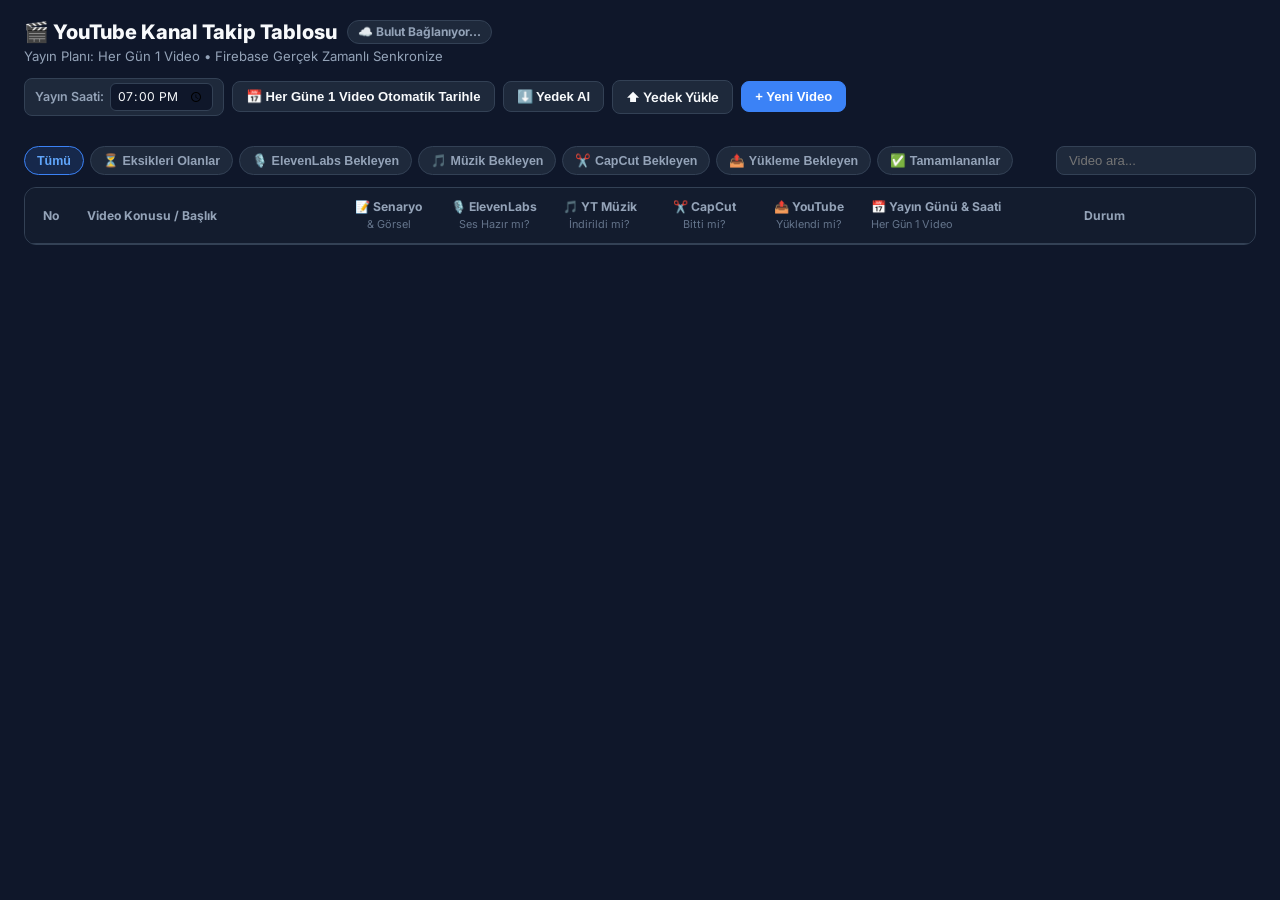
==== youtube-video-takip-tek-dosya.html @ 171ae7cc "Update youtube-video-takip-tek-dosya.html" ====
<!DOCTYPE html>
<html lang="tr">
<head>
  <meta charset="UTF-8" />
  <meta name="viewport" content="width=device-width, initial-scale=1.0" />
  <title>YouTube Video Takip — Her Gün 1 Video</title>
  <link rel="preconnect" href="https://fonts.googleapis.com">
  <link rel="preconnect" href="https://fonts.gstatic.com" crossorigin>
  <link href="https://fonts.googleapis.com/css2?family=Inter:wght@400;500;600;700;800&display=swap" rel="stylesheet">
  <style>
:root {
  --bg: #0f172a;
  --surface: #1e293b;
  --surface-hover: #263449;
  --border: #334155;
  --text: #f8fafc;
  --muted: #94a3b8;
  --green: #10b981;
  --green-bg: rgba(16, 185, 129, 0.16);
  --amber: #f59e0b;
  --amber-bg: rgba(245, 158, 11, 0.15);
  --blue: #3b82f6;
  --blue-bg: rgba(59, 130, 246, 0.16);
  --red: #ef4444;
}

* {
  box-sizing: border-box;
  margin: 0;
  padding: 0;
}

body {
  font-family: 'Inter', -apple-system, BlinkMacSystemFont, sans-serif;
  background: var(--bg);
  color: var(--text);
  font-size: 14px;
  line-height: 1.4;
}

.container {
  max-width: 1440px;
  margin: 0 auto;
  padding: 18px 24px 50px;
}

/* HEADER */
.header {
  display: flex;
  justify-content: space-between;
  align-items: center;
  flex-wrap: wrap;
  gap: 12px;
  margin-bottom: 16px;
}

.header h1 {
  font-size: 1.25rem;
  font-weight: 800;
}

.cloud-badge {
  font-size: 0.75rem;
  font-weight: 700;
  padding: 3px 10px;
  border-radius: 999px;
  background: var(--surface);
  border: 1px solid var(--border);
  color: var(--muted);
}

.cloud-badge.online {
  background: var(--green-bg);
  border-color: rgba(16, 185, 129, 0.45);
  color: #34d399;
}

.cloud-badge.saving {
  background: var(--blue-bg);
  border-color: rgba(59, 130, 246, 0.45);
  color: #60a5fa;
}

.subtitle {
  color: var(--muted);
  font-size: 0.82rem;
}

.header-right {
  display: flex;
  align-items: center;
  gap: 8px;
  flex-wrap: wrap;
}

.default-time-box {
  display: inline-flex;
  align-items: center;
  gap: 6px;
  background: var(--surface);
  border: 1px solid var(--border);
  padding: 4px 10px;
  border-radius: 8px;
  font-size: 0.78rem;
  color: var(--muted);
  font-weight: 600;
}

.btn {
  background: var(--surface);
  color: var(--text);
  border: 1px solid var(--border);
  padding: 7px 13px;
  border-radius: 8px;
  font-size: 0.82rem;
  font-weight: 600;
  cursor: pointer;
  display: inline-flex;
  align-items: center;
  gap: 5px;
}

.btn:hover {
  background: var(--surface-hover);
}

.btn-primary {
  background: var(--blue);
  border-color: var(--blue);
  color: #fff;
}

.btn-primary:hover {
  background: #2563eb;
}

.btn-danger {
  background: rgba(239, 68, 68, 0.18);
  border-color: var(--red);
  color: #fca5a5;
}

/* SUMMARY BAR (BÜYÜK RESİM) */
.summary-bar {
  display: grid;
  grid-template-columns: repeat(auto-fit, minmax(180px, 1fr));
  gap: 10px;
  margin-bottom: 14px;
}

.sum-box {
  background: var(--surface);
  border: 1px solid var(--border);
  border-radius: 10px;
  padding: 12px 15px;
  display: flex;
  justify-content: space-between;
  align-items: center;
}

.sum-label {
  font-size: 0.8rem;
  color: var(--muted);
  font-weight: 600;
}

.sum-val {
  font-size: 1.35rem;
  font-weight: 800;
}

/* TOOLBAR */
.toolbar {
  display: flex;
  justify-content: space-between;
  align-items: center;
  flex-wrap: wrap;
  gap: 10px;
  margin-bottom: 12px;
}

.filter-pills {
  display: flex;
  gap: 6px;
  flex-wrap: wrap;
}

.pill {
  background: var(--surface);
  color: var(--muted);
  border: 1px solid var(--border);
  padding: 6px 12px;
  border-radius: 999px;
  font-size: 0.78rem;
  font-weight: 600;
  cursor: pointer;
}

.pill.active {
  background: var(--blue-bg);
  color: #60a5fa;
  border-color: #3b82f6;
}

.toolbar-right {
  display: flex;
  align-items: center;
  gap: 14px;
}

.group-toggle {
  display: flex;
  align-items: center;
  gap: 6px;
  font-size: 0.82rem;
  color: var(--muted);
  cursor: pointer;
  user-select: none;
}

.search-input {
  background: var(--surface);
  border: 1px solid var(--border);
  color: var(--text);
  padding: 6px 12px;
  border-radius: 8px;
  font-size: 0.82rem;
  width: 200px;
}

/* BIG PICTURE TABLE */
.table-wrapper {
  background: var(--surface);
  border: 1px solid var(--border);
  border-radius: 12px;
  overflow-x: auto;
}

.tracker-table {
  width: 100%;
  border-collapse: collapse;
  text-align: left;
}

.tracker-table thead th {
  background: #131c2e;
  color: var(--muted);
  font-size: 0.76rem;
  font-weight: 700;
  padding: 10px 10px;
  border-bottom: 1px solid var(--border);
  white-space: nowrap;
}

.tracker-table thead th small {
  font-weight: 400;
  color: #64748b;
  font-size: 0.68rem;
}

.tracker-table tbody tr {
  border-bottom: 1px solid rgba(51, 65, 85, 0.6);
  transition: background 0.1s;
}

.tracker-table tbody tr:hover {
  background: var(--surface-hover);
}

.tracker-table tbody tr.row-done {
  background: rgba(16, 185, 129, 0.06);
}

.tracker-table td {
  padding: 8px 10px;
  vertical-align: middle;
}

/* DAY GROUP SEPARATOR ROW */
.day-group-row td {
  background: #141e33;
  color: #93c5fd;
  font-weight: 700;
  font-size: 0.78rem;
  padding: 6px 12px;
  border-top: 1px solid var(--border);
  border-bottom: 1px solid var(--border);
}

.day-group-badge {
  float: right;
  font-size: 0.73rem;
  padding: 1px 8px;
  border-radius: 99px;
}

.col-no {
  width: 52px;
  font-weight: 800;
  color: #cbd5e1;
  text-align: center;
}

.col-title {
  min-width: 260px;
}

.video-main-title {
  font-weight: 600;
  color: var(--text);
  font-size: 0.86rem;
}

.video-sub-info {
  font-size: 0.73rem;
  color: var(--muted);
  display: flex;
  gap: 8px;
  margin-top: 1px;
}

.note-inline {
  color: #fcd34d;
}

.col-check {
  width: 105px;
  text-align: center;
}

/* BIG EASY CLICKABLE CHECK BUTTONS */
.check-btn {
  width: 100%;
  max-width: 92px;
  height: 32px;
  border-radius: 7px;
  border: 1px solid var(--border);
  background: rgba(15, 23, 42, 0.6);
  color: #64748b;
  font-size: 0.76rem;
  font-weight: 700;
  cursor: pointer;
  display: inline-flex;
  align-items: center;
  justify-content: center;
  gap: 4px;
  transition: all 0.12s ease;
}

.check-btn:hover {
  border-color: #64748b;
  color: var(--text);
}

.check-btn.done {
  background: var(--green-bg);
  border-color: rgba(16, 185, 129, 0.5);
  color: #34d399;
}

/* DATE & TIME INLINE INPUTS */
.col-date {
  width: 215px;
  white-space: nowrap;
}

.date-inline-wrap {
  display: inline-flex;
  align-items: center;
  gap: 4px;
}

.inline-input {
  background: #0f172a;
  border: 1px solid var(--border);
  color: var(--text);
  border-radius: 6px;
  padding: 4px 6px;
  font-size: 0.76rem;
  font-family: inherit;
}

.col-status {
  width: 135px;
}

.status-select {
  width: 100%;
  background: #0f172a;
  border: 1px solid var(--border);
  color: var(--text);
  border-radius: 6px;
  padding: 5px 6px;
  font-size: 0.76rem;
  font-weight: 600;
  cursor: pointer;
}

.status-select.st-published {
  background: var(--green-bg);
  border-color: rgba(16, 185, 129, 0.45);
  color: #34d399;
}

.status-select.st-scheduled {
  background: var(--blue-bg);
  border-color: rgba(59, 130, 246, 0.45);
  color: #60a5fa;
}

.status-select.st-draft {
  background: var(--amber-bg);
  border-color: rgba(245, 158, 11, 0.4);
  color: #fbbf24;
}

.col-action {
  width: 48px;
  text-align: center;
}

.edit-icon-btn {
  background: transparent;
  border: 1px solid transparent;
  color: var(--muted);
  padding: 4px 7px;
  border-radius: 6px;
  cursor: pointer;
}

.edit-icon-btn:hover {
  background: #0f172a;
  border-color: var(--border);
  color: var(--text);
}

/* MODAL */
.modal-backdrop {
  position: fixed;
  inset: 0;
  background: rgba(0, 0, 0, 0.7);
  display: flex;
  align-items: center;
  justify-content: center;
  z-index: 100;
}

.modal-backdrop.hidden {
  display: none;
}

.modal {
  background: var(--surface);
  border: 1px solid var(--border);
  border-radius: 12px;
  width: 100%;
  max-width: 480px;
  padding: 18px 20px;
}

.modal-header {
  display: flex;
  justify-content: space-between;
  align-items: center;
  margin-bottom: 14px;
}

.close-btn {
  background: none;
  border: none;
  color: var(--muted);
  font-size: 1.1rem;
  cursor: pointer;
}

.field {
  display: flex;
  flex-direction: column;
  gap: 4px;
  margin-bottom: 12px;
}

.field label {
  font-size: 0.76rem;
  color: var(--muted);
  font-weight: 600;
}

.field input {
  background: var(--bg);
  border: 1px solid var(--border);
  color: var(--text);
  padding: 8px 10px;
  border-radius: 7px;
  font-size: 0.84rem;
}

.form-grid {
  display: grid;
  grid-template-columns: 1fr 1fr;
  gap: 10px;
}

.modal-actions {
  display: flex;
  justify-content: space-between;
  margin-top: 14px;
  padding-top: 12px;
  border-top: 1px solid var(--border);
}

</style>
</head>
<body>
  <div class="container">
    <!-- SADE ÜST BAR -->
    <header class="header">
      <div class="header-left">
        <div style="display:flex; align-items:center; gap:10px; flex-wrap:wrap;">
          <h1>🎬 YouTube Kanal Takip Tablosu</h1>
          <span id="cloudStatusBadge" class="cloud-badge">☁️ Bulut Bağlanıyor...</span>
        </div>
        <span class="subtitle">Yayın Planı: Her Gün 1 Video • Firebase Gerçek Zamanlı Senkronize</span>
      </div>
      <div class="header-right">
        <div class="default-time-box" title="Günlük varsayılan yayın saati">
          <span>Yayın Saati:</span>
          <input type="time" id="defaultTimeInput" value="19:00" class="inline-input" />
        </div>
        <button class="btn" id="autoScheduleBtn" title="Videoları bugünden başlayarak her güne 1 video düşecek şekilde sırayla tarihlendirir">
          📅 Her Güne 1 Video Otomatik Tarihle
        </button>
        <button class="btn" id="exportBtn">⬇️ Yedek Al</button>
        <label class="btn">
          ⬆️ Yedek Yükle
          <input type="file" id="importInput" accept=".json" hidden />
        </label>
        <button class="btn btn-primary" id="addVideoBtn">+ Yeni Video</button>
      </div>
    </header>

    <!-- BÜYÜK RESİM ÖZET BAR -->
    <section class="summary-bar" id="summaryBar"></section>

    <!-- HIZLI FİLTRE SEKMELERİ -->
    <section class="toolbar">
      <div class="filter-pills" id="filterPills">
        <button class="pill active" data-filter="all">Tümü</button>
        <button class="pill" data-filter="incomplete">⏳ Eksikleri Olanlar</button>
        <button class="pill" data-filter="missing_elevenlabs">🎙️ ElevenLabs Bekleyen</button>
        <button class="pill" data-filter="missing_music">🎵 Müzik Bekleyen</button>
        <button class="pill" data-filter="missing_capcut">✂️ CapCut Bekleyen</button>
        <button class="pill" data-filter="missing_upload">📤 Yükleme Bekleyen</button>
        <button class="pill" data-filter="done">✅ Tamamlananlar</button>
      </div>
      <div class="toolbar-right">
        <input type="text" id="searchInput" class="search-input" placeholder="Video ara..." />
      </div>
    </section>

    <!-- ANA BÜYÜK RESİM TABLOSU -->
    <div class="table-wrapper">
      <table class="tracker-table">
        <thead>
          <tr>
            <th class="col-no">No</th>
            <th class="col-title">Video Konusu / Başlık</th>
            <th class="col-check">📝 Senaryo<br><small>& Görsel</small></th>
            <th class="col-check">🎙️ ElevenLabs<br><small>Ses Hazır mı?</small></th>
            <th class="col-check">🎵 YT Müzik<br><small>İndirildi mi?</small></th>
            <th class="col-check">✂️ CapCut<br><small>Bitti mi?</small></th>
            <th class="col-check">📤 YouTube<br><small>Yüklendi mi?</small></th>
            <th class="col-date">📅 Yayın Günü & Saati<br><small>Her Gün 1 Video</small></th>
            <th class="col-status">Durum</th>
            <th class="col-action"></th>
          </tr>
        </thead>
        <tbody id="tableBody"></tbody>
      </table>
    </div>
  </div>

  <!-- SADE DÜZENLEME / EKLEME MODALI -->
  <div class="modal-backdrop hidden" id="videoModal">
    <div class="modal">
      <div class="modal-header">
        <h3 id="modalTitle">Video Düzenle</h3>
        <button class="close-btn" id="closeModalBtn">✕</button>
      </div>
      <form id="videoForm">
        <input type="hidden" id="formVideoId" />
        <div class="form-grid">
          <div class="field">
            <label>Video No</label>
            <input type="number" id="formVideoNumber" required />
          </div>
          <div class="field">
            <label>Kısa Dönem / Klasör</label>
            <input type="text" id="formYearEra" placeholder="Örn: 1969 Apollo 11" />
          </div>
        </div>
        <div class="field">
          <label>Video Başlığı</label>
          <input type="text" id="formTitle" required />
        </div>
        <div class="form-grid">
          <div class="field">
            <label>Yayın Günü</label>
            <input type="date" id="formPublishDate" />
          </div>
          <div class="field">
            <label>Yayın Saati</label>
            <input type="time" id="formPublishTime" />
          </div>
        </div>
        <div class="field">
          <label>Kısa Not (Ses dosyası, müzik adı veya hatırlatma)</label>
          <input type="text" id="formNotes" placeholder="Örn: Müzik: Dark Drone, 4:15 reklam eklendi..." />
        </div>
        <div class="modal-actions">
          <button type="button" class="btn btn-danger" id="deleteVideoBtn">Sil</button>
          <div style="display:flex; gap:8px;">
            <button type="button" class="btn" id="cancelModalBtn">İptal</button>
            <button type="submit" class="btn btn-primary">Kaydet</button>
          </div>
        </div>
      </form>
    </div>
  </div>

  <script type="module">
import { initializeApp } from "https://www.gstatic.com/firebasejs/10.12.0/firebase-app.js";
import { getFirestore, doc, setDoc, onSnapshot } from "https://www.gstatic.com/firebasejs/10.12.0/firebase-firestore.js";

const firebaseConfig = {
  apiKey: "AIzaSyBE1mQfMolZtjz9AW_FbyZlhxD_7MmM3bk",
  authDomain: "borctakip-66e58.firebaseapp.com",
  projectId: "borctakip-66e58",
  storageBucket: "borctakip-66e58.firebasestorage.app",
  messagingSenderId: "179591837738",
  appId: "1:179591837738:web:cf7c971bad13f878d3eb53",
  measurementId: "G-M85LB2KTQD"
};

let app = null;
let db = null;
let isFirebaseInitialized = false;

try {
  app = initializeApp(firebaseConfig);
  db = getFirestore(app);
  isFirebaseInitialized = true;
} catch (error) {
  console.error("Firebase bağlantı hatası:", error);
}

{ app, db, isFirebaseInitialized, doc, setDoc, onSnapshot };

import { db, isFirebaseInitialized, doc, setDoc, onSnapshot } from './firebase-config.js';

const STORAGE_KEY = 'retroshift_youtube_tracker_1perday_v1';
const TIME_STORAGE_KEY = 'retroshift_youtube_default_time_v1';
const FIRESTORE_DOC_ID = 'youtube_video_takip';

const INITIAL_VIDEOS = [
  { number: 1, yearEra: '1975 NYC Cab Driver', title: 'What If You Were a 1970s NYC Cab Driver?', script: true, elevenlabs: true, music: true, capcut: true, youtubeUpload: true, publishStatus: 'published' },
  { number: 2, yearEra: '1968 Detroit Auto', title: 'What Was a 1968 Detroit Auto Shift Really Like?', script: true, elevenlabs: true, music: true, capcut: true, youtubeUpload: true, publishStatus: 'published' },
  { number: 3, yearEra: '1985 Wall Street', title: 'What If You Were a 1980s Wall Street Junior Broker?', script: true, elevenlabs: true, music: true, capcut: false, youtubeUpload: false, publishStatus: 'draft' },
  { number: 4, yearEra: '1718 Pirate Ship', title: 'What Was It ACTUALLY Like on an 18th-Century Pirate Ship?', script: true, elevenlabs: false, music: false, capcut: false, youtubeUpload: false, publishStatus: 'draft' },
  { number: 5, yearEra: '1665 Plague Doctor', title: 'What If You Were a 1665 London Plague Doctor?', script: true, elevenlabs: false, music: false, capcut: false, youtubeUpload: false, publishStatus: 'draft' },
  { number: 6, yearEra: '1912 Titanic Stoker', title: 'What If You Were a Titanic Boiler Room Stoker?', script: true, elevenlabs: false, music: false, capcut: false, youtubeUpload: false, publishStatus: 'draft' },
  { number: 7, yearEra: '1888 Jack the Ripper', title: 'What If You Were a Jack the Ripper Beat Cop in Whitechapel?', script: true, elevenlabs: false, music: false, capcut: false, youtubeUpload: false, publishStatus: 'draft' },
  { number: 8, yearEra: '1876 Deadwood Saloon', title: 'What If You Were a Saloon Bartender in Deadwood?', script: true, elevenlabs: false, music: false, capcut: false, youtubeUpload: false, publishStatus: 'draft' },
  { number: 9, yearEra: '80 AD Roman Gladiator', title: 'What If You Were a Roman Gladiator in the Colosseum?', script: true, elevenlabs: false, music: false, capcut: false, youtubeUpload: false, publishStatus: 'draft' },
  { number: 10, yearEra: '1605 Edo Samurai', title: 'What If You Were a Night Watchman in Samurai Edo?', script: true, elevenlabs: false, music: false, capcut: false, youtubeUpload: false, publishStatus: 'draft' },
  { number: 11, yearEra: '1849 California Gold Rush', title: 'What If You Were a Forty-Niner in the California Gold Rush?', script: true, elevenlabs: false, music: false, capcut: false, youtubeUpload: false, publishStatus: 'draft' },
  { number: 12, yearEra: '1845 Nantucket Whaleship', title: 'What Was It ACTUALLY Like on a 19th-Century Whaling Ship?', script: true, elevenlabs: false, music: false, capcut: false, youtubeUpload: false, publishStatus: 'draft' },
  { number: 13, yearEra: '1986 Chernobyl Control Room', title: 'What If You Were in the Chernobyl Control Room on April 26, 1986?', script: true, elevenlabs: false, music: false, capcut: false, youtubeUpload: false, publishStatus: 'draft' },
  { number: 14, yearEra: '1793 French Revolution', title: "What Was It Like as the Executioner's Assistant at the Guillotine?", script: true, elevenlabs: false, music: false, capcut: false, youtubeUpload: false, publishStatus: 'draft' },
  { number: 15, yearEra: '1916 Somme Trench Runner', title: 'What If You Were a Trench Runner in World War I?', script: true, elevenlabs: false, music: false, capcut: false, youtubeUpload: false, publishStatus: 'draft' },
  { number: 16, yearEra: '1931 Empire State Riveter', title: 'What Was a Day as an Empire State Building "Sky Boy" Riveter?', script: true, elevenlabs: false, music: false, capcut: false, youtubeUpload: false, publishStatus: 'draft' },
  { number: 17, yearEra: '1928 Chicago Speakeasy', title: 'What Was a Shift as an Al Capone Speakeasy Bartender?', script: true, elevenlabs: false, music: false, capcut: false, youtubeUpload: false, publishStatus: 'draft' },
  { number: 18, yearEra: '1944 Normandy D-Day Pilot', title: 'What Was It Like in the Cockpit of a D-Day C-47 Paratrooper Drop?', script: true, elevenlabs: false, music: false, capcut: false, youtubeUpload: false, publishStatus: 'draft' },
  { number: 19, yearEra: '1978 South Bronx Firefighter', title: 'What Was a 1970s South Bronx Firefighter Shift?', script: true, elevenlabs: false, music: false, capcut: false, youtubeUpload: false, publishStatus: 'draft' },
  { number: 20, yearEra: '1510 Venetian Galley Oarsman', title: 'What It Was Like as a Venetian Galley Oarsman', script: true, elevenlabs: false, music: false, capcut: false, youtubeUpload: false, publishStatus: 'draft' },
  { number: 21, yearEra: '1943 German U-Boat', title: 'What Was Life Like Inside a WWII German U-Boat?', script: true, elevenlabs: false, music: false, capcut: false, youtubeUpload: false, publishStatus: 'draft' },
  { number: 22, yearEra: '1883 Brooklyn Bridge Caisson', title: 'What Was It Like Building the Brooklyn Bridge Caissons?', script: true, elevenlabs: false, music: false, capcut: false, youtubeUpload: false, publishStatus: 'draft' },
  { number: 23, yearEra: '1869 Nitroglycerin Blaster', title: 'What Was a Day as a Nitroglycerin Blaster on the Railroad?', script: true, elevenlabs: false, music: false, capcut: false, youtubeUpload: false, publishStatus: 'draft' },
  { number: 24, yearEra: '1977 NYC Blackout Patrol', title: 'What If You Were an NYPD Officer During the 1977 Blackout?', script: true, elevenlabs: false, music: false, capcut: false, youtubeUpload: false, publishStatus: 'draft' },
  { number: 25, yearEra: '1906 SF Earthquake', title: "What Was a Firefighter's Shift During the 1906 Earthquake?", script: true, elevenlabs: false, music: false, capcut: false, youtubeUpload: false, publishStatus: 'draft' },
  { number: 26, yearEra: '1969 Apollo 11 Mission Control', title: 'What If You Were in NASA Mission Control During Apollo 11?', script: true, elevenlabs: false, music: false, capcut: false, youtubeUpload: false, publishStatus: 'draft' },
  { number: 27, yearEra: '1991 Kuwait Oil Fires', title: 'What Was It Like Putting Out 600 Blazing Kuwait Oil Wells?', script: true, elevenlabs: false, music: false, capcut: false, youtubeUpload: false, publishStatus: 'draft' },
  { number: 28, yearEra: '1898 Klondike Gold Rush', title: 'What Was It Like Digging Frozen Gravel in the Klondike?', script: true, elevenlabs: false, music: false, capcut: false, youtubeUpload: false, publishStatus: 'draft' },
  { number: 29, yearEra: '1942 Stalingrad Factory', title: 'What If You Fought Inside the Stalingrad Tractor Factory?', script: true, elevenlabs: false, music: false, capcut: false, youtubeUpload: false, publishStatus: 'draft' },
  { number: 30, yearEra: '1962 Alcatraz Escape', title: 'What If You Were on the 1962 Alcatraz Midnight Escape Raft?', script: true, elevenlabs: false, music: false, capcut: false, youtubeUpload: false, publishStatus: 'draft' }
];

let videos = [];
let currentFilter = 'all';
let searchQuery = '';
let defaultPublishTime = '19:00';

function formatYMD(d) {
  const y = d.getFullYear();
  const m = String(d.getMonth() + 1).padStart(2, '0');
  const day = String(d.getDate()).padStart(2, '0');
  return `${y}-${m}-${day}`;
}

function setCloudBadge(text, stateClass) {
  const badge = document.getElementById('cloudStatusBadge');
  if (!badge) return;
  badge.textContent = text;
  badge.className = 'cloud-badge ' + (stateClass || '');
}

function loadState() {
  const savedTime = localStorage.getItem(TIME_STORAGE_KEY);
  if (savedTime) defaultPublishTime = savedTime;
  const timeInput = document.getElementById('defaultTimeInput');
  if (timeInput) timeInput.value = defaultPublishTime;

  const saved = localStorage.getItem(STORAGE_KEY);
  if (saved) {
    try {
      videos = JSON.parse(saved);
    } catch (e) {}
  }

  if (!videos || videos.length === 0) {
    const base = new Date();
    videos = INITIAL_VIDEOS.map((v, i) => {
      const d = new Date(base);
      d.setDate(d.getDate() + i);
      return {
        id: 'v_' + v.number,
        number: v.number,
        yearEra: v.yearEra,
        title: v.title,
        script: v.script,
        elevenlabs: v.elevenlabs,
        music: v.music,
        capcut: v.capcut,
        youtubeUpload: v.youtubeUpload,
        publishDate: formatYMD(d),
        publishTime: defaultPublishTime,
        publishStatus: v.publishStatus,
        notes: ''
      };
    });
    localStorage.setItem(STORAGE_KEY, JSON.stringify(videos));
  }
}

async function saveState() {
  localStorage.setItem(STORAGE_KEY, JSON.stringify(videos));
  localStorage.setItem(TIME_STORAGE_KEY, defaultPublishTime);

  if (isFirebaseInitialized && db) {
    try {
      setCloudBadge('☁️ Kaydediliyor...', 'saving');
      const docRef = doc(db, 'sync_data', FIRESTORE_DOC_ID);
      await setDoc(docRef, {
        videos,
        defaultPublishTime,
        updatedAt: new Date().toISOString()
      });
      setCloudBadge('☁️ Bulut Aktif 🟢', 'online');
    } catch (err) {
      console.error('Firestore kayıt hatası:', err);
      setCloudBadge('⚠️ Yerel Kayıt (Bulut Hatası)', '');
    }
  }
}

function initFirebaseRealtimeSync() {
  if (!isFirebaseInitialized || !db) {
    setCloudBadge('💾 Sadece Yerel Hafıza', '');
    return;
  }

  const docRef = doc(db, 'sync_data', FIRESTORE_DOC_ID);
  onSnapshot(
    docRef,
    snap => {
      if (snap.exists()) {
        const data = snap.data();
        if (data && Array.isArray(data.videos) && data.videos.length > 0) {
          const incomingStr = JSON.stringify(data.videos);
          const localStr = JSON.stringify(videos);
          if (incomingStr !== localStr) {
            videos = data.videos;
            localStorage.setItem(STORAGE_KEY, JSON.stringify(videos));
          }
          if (data.defaultPublishTime) {
            defaultPublishTime = data.defaultPublishTime;
            localStorage.setItem(TIME_STORAGE_KEY, defaultPublishTime);
            const timeInput = document.getElementById('defaultTimeInput');
            if (timeInput) timeInput.value = defaultPublishTime;
          }
          renderAll();
        }
        setCloudBadge('☁️ Bulut Aktif 🟢', 'online');
      } else {
        // İlk kez açılıyorsa mevcut başlangıç verisini buluta yaz
        saveState();
      }
    },
    err => {
      console.error('Firestore dinleme hatası:', err);
      setCloudBadge('💾 Yerel Hafıza Aktif', '');
    }
  );
}

function isRowDone(v) {
  return v.script && v.elevenlabs && v.music && v.capcut && v.youtubeUpload;
}

function renderSummary() {
  const total = videos.length;
  const eleven = videos.filter(v => v.elevenlabs).length;
  const music = videos.filter(v => v.music).length;
  const capcut = videos.filter(v => v.capcut).length;
  const uploaded = videos.filter(v => v.youtubeUpload).length;

  document.getElementById('summaryBar').innerHTML = `
    <div class="sum-box">
      <span class="sum-label">🎬 Toplam Video</span>
      <span class="sum-val">${total}</span>
    </div>
    <div class="sum-box">
      <span class="sum-label">🎙️ ElevenLabs Hazır</span>
      <span class="sum-val" style="color:${eleven === total ? '#34d399' : '#fbbf24'}">${eleven} / ${total}</span>
    </div>
    <div class="sum-box">
      <span class="sum-label">🎵 Müzik İndirilen</span>
      <span class="sum-val" style="color:${music === total ? '#34d399' : '#fbbf24'}">${music} / ${total}</span>
    </div>
    <div class="sum-box">
      <span class="sum-label">✂️ CapCut Biten</span>
      <span class="sum-val" style="color:${capcut === total ? '#34d399' : '#fbbf24'}">${capcut} / ${total}</span>
    </div>
    <div class="sum-box">
      <span class="sum-label">📤 YT Yüklenen (Stok)</span>
      <span class="sum-val" style="color:#60a5fa">${uploaded} <small style="font-size:0.75rem; font-weight:500; color:#94a3b8;">(${uploaded} Günlük)</small></span>
    </div>
  `;
}

function renderTable() {
  const tbody = document.getElementById('tableBody');
  const filtered = videos
    .filter(v => {
      if (searchQuery) {
        const q = searchQuery.toLowerCase();
        if (!`${v.number} ${v.title} ${v.yearEra} ${v.notes}`.toLowerCase().includes(q)) return false;
      }
      if (currentFilter === 'incomplete') return !isRowDone(v);
      if (currentFilter === 'missing_elevenlabs') return !v.elevenlabs;
      if (currentFilter === 'missing_music') return !v.music;
      if (currentFilter === 'missing_capcut') return !v.capcut;
      if (currentFilter === 'missing_upload') return !v.youtubeUpload;
      if (currentFilter === 'done') return isRowDone(v);
      return true;
    })
    .sort((a, b) => a.number - b.number);

  if (filtered.length === 0) {
    tbody.innerHTML = `<tr><td colspan="10" style="text-align:center; padding:28px; color:#94a3b8;">Bu filtrede video yok.</td></tr>`;
    return;
  }

  tbody.innerHTML = filtered.map(v => {
    const done = isRowDone(v);
    return `
      <tr class="${done ? 'row-done' : ''}">
        <td class="col-no">#${v.number}</td>
        <td class="col-title">
          <div class="video-main-title">${escapeHtml(v.title)}</div>
          <div class="video-sub-info">
            <span>📁 ${escapeHtml(v.yearEra)}</span>
            ${v.notes ? `<span class="note-inline">📌 ${escapeHtml(v.notes)}</span>` : ''}
          </div>
        </td>
        <td class="col-check">${renderCheckBtn(v.id, 'script', v.script)}</td>
        <td class="col-check">${renderCheckBtn(v.id, 'elevenlabs', v.elevenlabs)}</td>
        <td class="col-check">${renderCheckBtn(v.id, 'music', v.music)}</td>
        <td class="col-check">${renderCheckBtn(v.id, 'capcut', v.capcut)}</td>
        <td class="col-check">${renderCheckBtn(v.id, 'youtubeUpload', v.youtubeUpload)}</td>
        <td class="col-date">
          <div class="date-inline-wrap">
            <input type="date" class="inline-input" value="${v.publishDate || ''}" onchange="updateField('${v.id}', 'publishDate', this.value)" />
            <input type="time" class="inline-input" value="${v.publishTime || ''}" onchange="updateField('${v.id}', 'publishTime', this.value)" />
          </div>
        </td>
        <td class="col-status">
          <select class="status-select st-${v.publishStatus}" onchange="updateField('${v.id}', 'publishStatus', this.value)">
            <option value="draft" ${v.publishStatus === 'draft' ? 'selected' : ''}>⏳ Hazırlanıyor</option>
            <option value="scheduled" ${v.publishStatus === 'scheduled' ? 'selected' : ''}>⏰ Planlandı</option>
            <option value="published" ${v.publishStatus === 'published' ? 'selected' : ''}>🟢 Yayında</option>
          </select>
        </td>
        <td class="col-action">
          <button class="edit-icon-btn" onclick="openModal('${v.id}')" title="Düzenle / Not Ekle">✏️</button>
        </td>
      </tr>
    `;
  }).join('');
}

function renderCheckBtn(id, key, val) {
  return `
    <button type="button" class="check-btn ${val ? 'done' : ''}" onclick="toggleCheck('${id}', '${key}')">
      ${val ? '✅ Tamam' : '⬜ Bekliyor'}
    </button>
  `;
}

window.toggleCheck = function(id, key) {
  const v = videos.find(x => x.id === id);
  if (!v) return;
  v[key] = !v[key];
  if (key === 'youtubeUpload' && v.youtubeUpload && v.publishStatus === 'draft') {
    v.publishStatus = 'scheduled';
  }
  renderAll();
  saveState();
};

window.updateField = function(id, field, val) {
  const v = videos.find(x => x.id === id);
  if (!v) return;
  v[field] = val;
  if (field === 'publishStatus' && (val === 'scheduled' || val === 'published')) {
    v.youtubeUpload = true;
  }
  renderAll();
  saveState();
};

window.openModal = function(id) {
  const modal = document.getElementById('videoModal');
  const delBtn = document.getElementById('deleteVideoBtn');
  if (!id) {
    const nextNo = videos.length ? Math.max(...videos.map(v => v.number)) + 1 : 1;
    document.getElementById('modalTitle').textContent = 'Yeni Video Ekle';
    document.getElementById('formVideoId').value = '';
    document.getElementById('formVideoNumber').value = nextNo;
    document.getElementById('formYearEra').value = '';
    document.getElementById('formTitle').value = '';
    document.getElementById('formPublishDate').value = formatYMD(new Date());
    document.getElementById('formPublishTime').value = defaultPublishTime;
    document.getElementById('formNotes').value = '';
    delBtn.style.display = 'none';
  } else {
    const v = videos.find(x => x.id === id);
    if (!v) return;
    document.getElementById('modalTitle').textContent = `Video #${v.number} Düzenle`;
    document.getElementById('formVideoId').value = v.id;
    document.getElementById('formVideoNumber').value = v.number;
    document.getElementById('formYearEra').value = v.yearEra || '';
    document.getElementById('formTitle').value = v.title || '';
    document.getElementById('formPublishDate').value = v.publishDate || '';
    document.getElementById('formPublishTime').value = v.publishTime || defaultPublishTime;
    document.getElementById('formNotes').value = v.notes || '';
    delBtn.style.display = 'inline-flex';
  }
  modal.classList.remove('hidden');
};

function closeModal() {
  document.getElementById('videoModal').classList.add('hidden');
}

function escapeHtml(s) {
  return String(s || '').replace(/&/g, '&amp;').replace(/</g, '&lt;').replace(/>/g, '&gt;').replace(/"/g, '&quot;');
}

function renderAll() {
  renderSummary();
  renderTable();
}

document.addEventListener('DOMContentLoaded', () => {
  loadState();
  renderAll();
  initFirebaseRealtimeSync();

  document.querySelectorAll('#filterPills .pill').forEach(btn => {
    btn.addEventListener('click', () => {
      document.querySelectorAll('#filterPills .pill').forEach(b => b.classList.remove('active'));
      btn.classList.add('active');
      currentFilter = btn.getAttribute('data-filter');
      renderTable();
    });
  });

  document.getElementById('searchInput').addEventListener('input', e => {
    searchQuery = e.target.value.trim();
    renderTable();
  });

  document.getElementById('defaultTimeInput').addEventListener('change', e => {
    defaultPublishTime = e.target.value || '19:00';
    saveState();
  });

  document.getElementById('autoScheduleBtn').addEventListener('click', () => {
    const sorted = [...videos].sort((a, b) => a.number - b.number);
    const start = new Date();
    sorted.forEach((v, idx) => {
      const d = new Date(start);
      d.setDate(d.getDate() + idx);
      v.publishDate = formatYMD(d);
      v.publishTime = defaultPublishTime;
    });
    renderAll();
    saveState();
  });

  document.getElementById('addVideoBtn').addEventListener('click', () => openModal(null));
  document.getElementById('closeModalBtn').addEventListener('click', closeModal);
  document.getElementById('cancelModalBtn').addEventListener('click', closeModal);

  document.getElementById('videoForm').addEventListener('submit', e => {
    e.preventDefault();
    const id = document.getElementById('formVideoId').value;
    const number = Number(document.getElementById('formVideoNumber').value) || 1;
    const yearEra = document.getElementById('formYearEra').value.trim();
    const title = document.getElementById('formTitle').value.trim();
    const publishDate = document.getElementById('formPublishDate').value;
    const publishTime = document.getElementById('formPublishTime').value;
    const notes = document.getElementById('formNotes').value.trim();

    if (id) {
      const v = videos.find(x => x.id === id);
      if (v) Object.assign(v, { number, yearEra, title, publishDate, publishTime, notes });
    } else {
      videos.push({
        id: 'v_' + Date.now(),
        number,
        yearEra,
        title,
        script: false,
        elevenlabs: false,
        music: false,
        capcut: false,
        youtubeUpload: false,
        publishDate,
        publishTime,
        publishStatus: 'draft',
        notes
      });
    }
    closeModal();
    renderAll();
    saveState();
  });

  document.getElementById('deleteVideoBtn').addEventListener('click', () => {
    const id = document.getElementById('formVideoId').value;
    videos = videos.filter(x => x.id !== id);
    closeModal();
    renderAll();
    saveState();
  });

  document.getElementById('exportBtn').addEventListener('click', () => {
    const blob = new Blob([JSON.stringify(videos, null, 2)], { type: 'application/json' });
    const a = document.createElement('a');
    a.href = URL.createObjectURL(blob);
    a.download = `youtube-takip-${formatYMD(new Date())}.json`;
    a.click();
  });

  document.getElementById('importInput').addEventListener('change', e => {
    const f = e.target.files[0];
    if (!f) return;
    const r = new FileReader();
    r.onload = ev => {
      try {
        const parsed = JSON.parse(ev.target.result);
        if (Array.isArray(parsed)) {
          videos = parsed;
          renderAll();
          saveState();
        }
      } catch (err) {}
    };
    r.readAsText(f);
  });
});

</script>
</body>
</html>
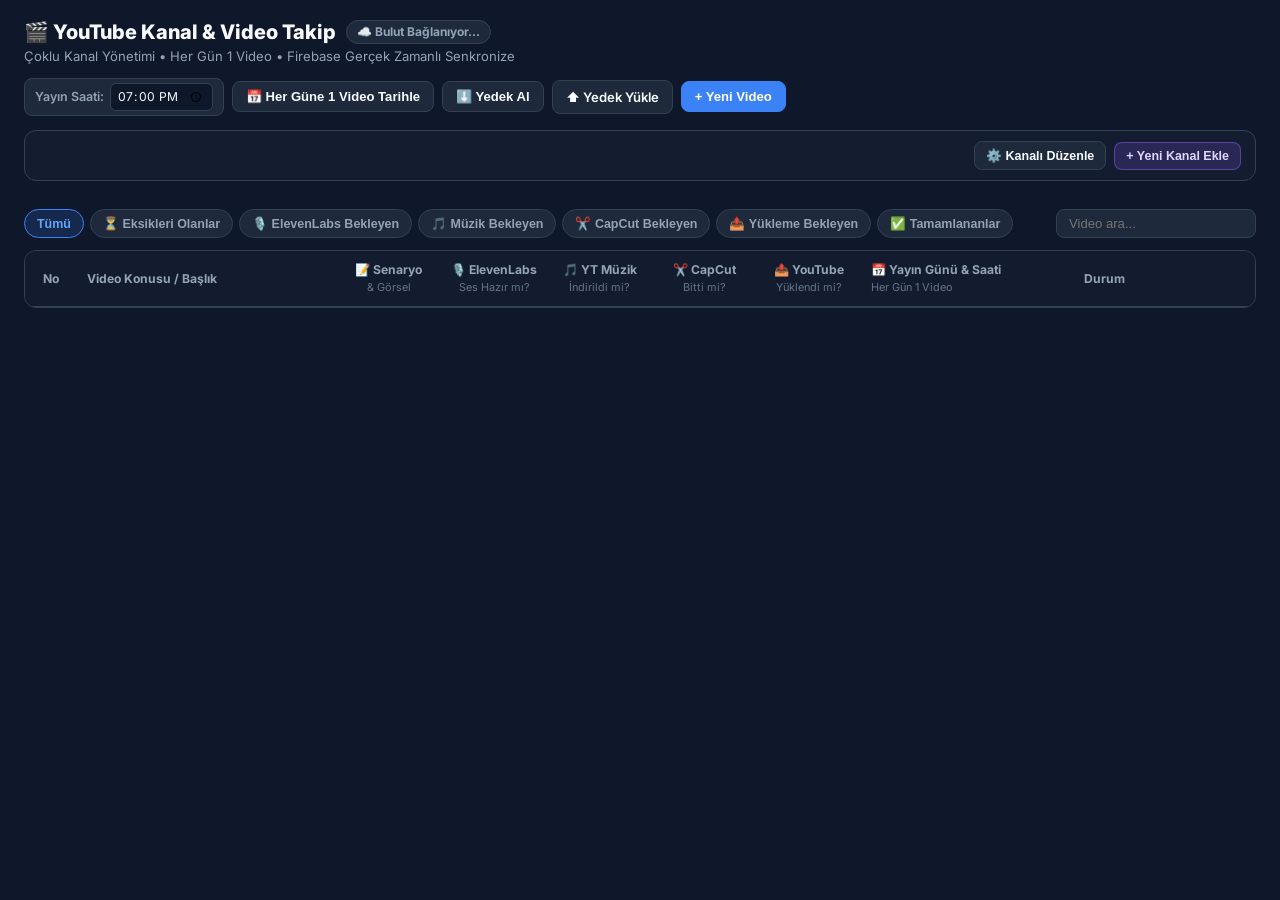
==== commit 5cae1c74: "Add multi-channel support (youtube-video-takip-tek-dosya.html)" ====
--- a/youtube-video-takip-tek-dosya.html
+++ b/youtube-video-takip-tek-dosya.html
@@ -3,7 +3,7 @@
 <head>
   <meta charset="UTF-8" />
   <meta name="viewport" content="width=device-width, initial-scale=1.0" />
-  <title>YouTube Video Takip — Her Gün 1 Video</title>
+  <title>YouTube Çoklu Kanal & Video Takip</title>
   <link rel="preconnect" href="https://fonts.googleapis.com">
   <link rel="preconnect" href="https://fonts.gstatic.com" crossorigin>
   <link href="https://fonts.googleapis.com/css2?family=Inter:wght@400;500;600;700;800&display=swap" rel="stylesheet">
@@ -21,6 +21,8 @@
   --amber-bg: rgba(245, 158, 11, 0.15);
   --blue: #3b82f6;
   --blue-bg: rgba(59, 130, 246, 0.16);
+  --purple: #8b5cf6;
+  --purple-bg: rgba(139, 92, 246, 0.18);
   --red: #ef4444;
 }
 
@@ -51,7 +53,7 @@
   align-items: center;
   flex-wrap: wrap;
   gap: 12px;
-  margin-bottom: 16px;
+  margin-bottom: 14px;
 }
 
 .header h1 {
@@ -124,6 +126,11 @@
   background: var(--surface-hover);
 }
 
+.btn-sm {
+  padding: 6px 11px;
+  font-size: 0.78rem;
+}
+
 .btn-primary {
   background: var(--blue);
   border-color: var(--blue);
@@ -138,6 +145,88 @@
   background: rgba(239, 68, 68, 0.18);
   border-color: var(--red);
   color: #fca5a5;
+}
+
+/* CHANNEL BAR (ÜST KANAL AYRIMI) */
+.channel-bar {
+  display: flex;
+  justify-content: space-between;
+  align-items: center;
+  flex-wrap: wrap;
+  gap: 10px;
+  background: #141d30;
+  border: 1px solid var(--border);
+  border-radius: 12px;
+  padding: 10px 14px;
+  margin-bottom: 14px;
+}
+
+.channel-tabs {
+  display: flex;
+  align-items: center;
+  gap: 8px;
+  flex-wrap: wrap;
+}
+
+.channel-tab {
+  background: var(--surface);
+  color: var(--muted);
+  border: 1px solid var(--border);
+  padding: 7px 14px;
+  border-radius: 9px;
+  font-size: 0.84rem;
+  font-weight: 700;
+  cursor: pointer;
+  display: inline-flex;
+  align-items: center;
+  gap: 8px;
+  transition: all 0.12s ease;
+}
+
+.channel-tab:hover {
+  color: var(--text);
+  border-color: #475569;
+}
+
+.channel-tab.active {
+  background: var(--purple-bg);
+  color: #c4b5fd;
+  border-color: var(--purple);
+  box-shadow: 0 0 0 1px rgba(139, 92, 246, 0.25);
+}
+
+.channel-count {
+  font-size: 0.72rem;
+  padding: 1px 7px;
+  border-radius: 999px;
+  background: rgba(15, 23, 42, 0.65);
+  color: #cbd5e1;
+}
+
+.channel-actions {
+  display: flex;
+  align-items: center;
+  gap: 8px;
+}
+
+.btn-channel-add {
+  background: var(--purple-bg);
+  border-color: rgba(139, 92, 246, 0.5);
+  color: #ddd6fe;
+}
+
+.btn-channel-add:hover {
+  background: rgba(139, 92, 246, 0.28);
+}
+
+.channel-inline-badge {
+  background: var(--purple-bg);
+  color: #c4b5fd;
+  border: 1px solid rgba(139, 92, 246, 0.35);
+  padding: 1px 6px;
+  border-radius: 5px;
+  font-size: 0.7rem;
+  font-weight: 600;
 }
 
 /* SUMMARY BAR (BÜYÜK RESİM) */
@@ -208,16 +297,6 @@
   gap: 14px;
 }
 
-.group-toggle {
-  display: flex;
-  align-items: center;
-  gap: 6px;
-  font-size: 0.82rem;
-  color: var(--muted);
-  cursor: pointer;
-  user-select: none;
-}
-
 .search-input {
   background: var(--surface);
   border: 1px solid var(--border);
@@ -276,24 +355,6 @@
   vertical-align: middle;
 }
 
-/* DAY GROUP SEPARATOR ROW */
-.day-group-row td {
-  background: #141e33;
-  color: #93c5fd;
-  font-weight: 700;
-  font-size: 0.78rem;
-  padding: 6px 12px;
-  border-top: 1px solid var(--border);
-  border-bottom: 1px solid var(--border);
-}
-
-.day-group-badge {
-  float: right;
-  font-size: 0.73rem;
-  padding: 1px 8px;
-  border-radius: 99px;
-}
-
 .col-no {
   width: 52px;
   font-weight: 800;
@@ -315,8 +376,9 @@
   font-size: 0.73rem;
   color: var(--muted);
   display: flex;
+  align-items: center;
   gap: 8px;
-  margin-top: 1px;
+  margin-top: 2px;
 }
 
 .note-inline {
@@ -486,13 +548,15 @@
   font-weight: 600;
 }
 
-.field input {
+.field input,
+.modal-select {
   background: var(--bg);
   border: 1px solid var(--border);
   color: var(--text);
   padding: 8px 10px;
   border-radius: 7px;
   font-size: 0.84rem;
+  font-family: inherit;
 }
 
 .form-grid {
@@ -517,18 +581,18 @@
     <header class="header">
       <div class="header-left">
         <div style="display:flex; align-items:center; gap:10px; flex-wrap:wrap;">
-          <h1>🎬 YouTube Kanal Takip Tablosu</h1>
+          <h1>🎬 YouTube Kanal & Video Takip</h1>
           <span id="cloudStatusBadge" class="cloud-badge">☁️ Bulut Bağlanıyor...</span>
         </div>
-        <span class="subtitle">Yayın Planı: Her Gün 1 Video • Firebase Gerçek Zamanlı Senkronize</span>
+        <span class="subtitle">Çoklu Kanal Yönetimi • Her Gün 1 Video • Firebase Gerçek Zamanlı Senkronize</span>
       </div>
       <div class="header-right">
-        <div class="default-time-box" title="Günlük varsayılan yayın saati">
+        <div class="default-time-box" title="Seçili kanalın günlük varsayılan yayın saati">
           <span>Yayın Saati:</span>
           <input type="time" id="defaultTimeInput" value="19:00" class="inline-input" />
         </div>
-        <button class="btn" id="autoScheduleBtn" title="Videoları bugünden başlayarak her güne 1 video düşecek şekilde sırayla tarihlendirir">
-          📅 Her Güne 1 Video Otomatik Tarihle
+        <button class="btn" id="autoScheduleBtn" title="Seçili kanaldaki videoları bugünden başlayarak her güne 1 video düşecek şekilde sırayla tarihlendirir">
+          📅 Her Güne 1 Video Tarihle
         </button>
         <button class="btn" id="exportBtn">⬇️ Yedek Al</button>
         <label class="btn">
@@ -538,6 +602,15 @@
         <button class="btn btn-primary" id="addVideoBtn">+ Yeni Video</button>
       </div>
     </header>
+
+    <!-- ÜST KANAL SEÇİM BARI -->
+    <section class="channel-bar">
+      <div class="channel-tabs" id="channelTabs"></div>
+      <div class="channel-actions">
+        <button class="btn btn-sm" id="editChannelBtn" title="Seçili kanalın adını düzenle veya sil">⚙️ Kanalı Düzenle</button>
+        <button class="btn btn-sm btn-channel-add" id="addChannelBtn">+ Yeni Kanal Ekle</button>
+      </div>
+    </section>
 
     <!-- BÜYÜK RESİM ÖZET BAR -->
     <section class="summary-bar" id="summaryBar"></section>
@@ -580,7 +653,7 @@
     </div>
   </div>
 
-  <!-- SADE DÜZENLEME / EKLEME MODALI -->
+  <!-- VİDEO DÜZENLEME / EKLEME MODALI -->
   <div class="modal-backdrop hidden" id="videoModal">
     <div class="modal">
       <div class="modal-header">
@@ -591,13 +664,17 @@
         <input type="hidden" id="formVideoId" />
         <div class="form-grid">
           <div class="field">
+            <label>Kanal</label>
+            <select id="formChannelId" class="modal-select"></select>
+          </div>
+          <div class="field">
             <label>Video No</label>
             <input type="number" id="formVideoNumber" required />
           </div>
-          <div class="field">
-            <label>Kısa Dönem / Klasör</label>
-            <input type="text" id="formYearEra" placeholder="Örn: 1969 Apollo 11" />
-          </div>
+        </div>
+        <div class="field">
+          <label>Kısa Dönem / Klasör</label>
+          <input type="text" id="formYearEra" placeholder="Örn: 1969 Apollo 11" />
         </div>
         <div class="field">
           <label>Video Başlığı</label>
@@ -628,6 +705,34 @@
     </div>
   </div>
 
+  <!-- KANAL EKLEME / DÜZENLEME MODALI -->
+  <div class="modal-backdrop hidden" id="channelModal">
+    <div class="modal">
+      <div class="modal-header">
+        <h3 id="channelModalTitle">Yeni Kanal Ekle</h3>
+        <button class="close-btn" id="closeChannelModalBtn">✕</button>
+      </div>
+      <form id="channelForm">
+        <input type="hidden" id="channelFormId" />
+        <div class="field">
+          <label>Kanal Adı</label>
+          <input type="text" id="channelFormName" required placeholder="Örn: Retro Shift / 2. Kanalım" />
+        </div>
+        <div class="field">
+          <label>Varsayılan Günlük Yayın Saati</label>
+          <input type="time" id="channelFormTime" value="19:00" />
+        </div>
+        <div class="modal-actions">
+          <button type="button" class="btn btn-danger" id="deleteChannelBtn">Kanalı Sil</button>
+          <div style="display:flex; gap:8px;">
+            <button type="button" class="btn" id="cancelChannelModalBtn">İptal</button>
+            <button type="submit" class="btn btn-primary">Kaydet</button>
+          </div>
+        </div>
+      </form>
+    </div>
+  </div>
+
   <script type="module">
 import { initializeApp } from "https://www.gstatic.com/firebasejs/10.12.0/firebase-app.js";
 import { getFirestore, doc, setDoc, onSnapshot } from "https://www.gstatic.com/firebasejs/10.12.0/firebase-firestore.js";
@@ -658,9 +763,15 @@
 
 import { db, isFirebaseInitialized, doc, setDoc, onSnapshot } from './firebase-config.js';
 
-const STORAGE_KEY = 'retroshift_youtube_tracker_1perday_v1';
-const TIME_STORAGE_KEY = 'retroshift_youtube_default_time_v1';
+const STORAGE_KEY = 'retroshift_youtube_tracker_multichannel_v1';
+const CHANNELS_STORAGE_KEY = 'retroshift_youtube_channels_v1';
+const ACTIVE_CHANNEL_KEY = 'retroshift_youtube_active_channel_v1';
 const FIRESTORE_DOC_ID = 'youtube_video_takip';
+
+const DEFAULT_CHANNELS = [
+  { id: 'ch_retroshift', name: 'Retro Shift', defaultTime: '19:00' },
+  { id: 'ch_kanal2', name: '2. Kanalım', defaultTime: '20:00' }
+];
 
 const INITIAL_VIDEOS = [
   { number: 1, yearEra: '1975 NYC Cab Driver', title: 'What If You Were a 1970s NYC Cab Driver?', script: true, elevenlabs: true, music: true, capcut: true, youtubeUpload: true, publishStatus: 'published' },
@@ -695,10 +806,11 @@
   { number: 30, yearEra: '1962 Alcatraz Escape', title: 'What If You Were on the 1962 Alcatraz Midnight Escape Raft?', script: true, elevenlabs: false, music: false, capcut: false, youtubeUpload: false, publishStatus: 'draft' }
 ];
 
+let channels = [];
+let activeChannelId = 'ch_retroshift'; // 'all' veya kanal id
 let videos = [];
 let currentFilter = 'all';
 let searchQuery = '';
-let defaultPublishTime = '19:00';
 
 function formatYMD(d) {
   const y = d.getFullYear();
@@ -714,16 +826,45 @@
   badge.className = 'cloud-badge ' + (stateClass || '');
 }
 
+function getActiveChannelObj() {
+  return channels.find(c => c.id === activeChannelId) || channels[0] || { id: 'ch_retroshift', name: 'Retro Shift', defaultTime: '19:00' };
+}
+
+function getChannelName(channelId) {
+  const ch = channels.find(c => c.id === channelId);
+  return ch ? ch.name : 'Retro Shift';
+}
+
+function ensureVideoChannels() {
+  const firstChannelId = (channels[0] && channels[0].id) || 'ch_retroshift';
+  videos.forEach(v => {
+    if (!v.channelId) v.channelId = firstChannelId;
+  });
+}
+
 function loadState() {
-  const savedTime = localStorage.getItem(TIME_STORAGE_KEY);
-  if (savedTime) defaultPublishTime = savedTime;
-  const timeInput = document.getElementById('defaultTimeInput');
-  if (timeInput) timeInput.value = defaultPublishTime;
-
-  const saved = localStorage.getItem(STORAGE_KEY);
-  if (saved) {
+  const savedChannels = localStorage.getItem(CHANNELS_STORAGE_KEY);
+  if (savedChannels) {
     try {
-      videos = JSON.parse(saved);
+      channels = JSON.parse(savedChannels);
+    } catch (e) {}
+  }
+  if (!Array.isArray(channels) || channels.length === 0) {
+    channels = [...DEFAULT_CHANNELS];
+    localStorage.setItem(CHANNELS_STORAGE_KEY, JSON.stringify(channels));
+  }
+
+  const savedActive = localStorage.getItem(ACTIVE_CHANNEL_KEY);
+  if (savedActive && (savedActive === 'all' || channels.some(c => c.id === savedActive))) {
+    activeChannelId = savedActive;
+  } else {
+    activeChannelId = channels[0].id;
+  }
+
+  const savedVideos = localStorage.getItem(STORAGE_KEY) || localStorage.getItem('retroshift_youtube_tracker_1perday_v1');
+  if (savedVideos) {
+    try {
+      videos = JSON.parse(savedVideos);
     } catch (e) {}
   }
 
@@ -734,6 +875,7 @@
       d.setDate(d.getDate() + i);
       return {
         id: 'v_' + v.number,
+        channelId: 'ch_retroshift',
         number: v.number,
         yearEra: v.yearEra,
         title: v.title,
@@ -743,26 +885,37 @@
         capcut: v.capcut,
         youtubeUpload: v.youtubeUpload,
         publishDate: formatYMD(d),
-        publishTime: defaultPublishTime,
+        publishTime: '19:00',
         publishStatus: v.publishStatus,
         notes: ''
       };
     });
-    localStorage.setItem(STORAGE_KEY, JSON.stringify(videos));
   }
+
+  ensureVideoChannels();
+  localStorage.setItem(STORAGE_KEY, JSON.stringify(videos));
+  syncDefaultTimeInput();
+}
+
+function syncDefaultTimeInput() {
+  const timeInput = document.getElementById('defaultTimeInput');
+  if (!timeInput) return;
+  const ch = getActiveChannelObj();
+  timeInput.value = ch.defaultTime || '19:00';
 }
 
 async function saveState() {
   localStorage.setItem(STORAGE_KEY, JSON.stringify(videos));
-  localStorage.setItem(TIME_STORAGE_KEY, defaultPublishTime);
+  localStorage.setItem(CHANNELS_STORAGE_KEY, JSON.stringify(channels));
+  localStorage.setItem(ACTIVE_CHANNEL_KEY, activeChannelId);
 
   if (isFirebaseInitialized && db) {
     try {
       setCloudBadge('☁️ Kaydediliyor...', 'saving');
       const docRef = doc(db, 'sync_data', FIRESTORE_DOC_ID);
       await setDoc(docRef, {
+        channels,
         videos,
-        defaultPublishTime,
         updatedAt: new Date().toISOString()
       });
       setCloudBadge('☁️ Bulut Aktif 🟢', 'online');
@@ -785,24 +938,34 @@
     snap => {
       if (snap.exists()) {
         const data = snap.data();
+        let changed = false;
+
+        if (data && Array.isArray(data.channels) && data.channels.length > 0) {
+          if (JSON.stringify(data.channels) !== JSON.stringify(channels)) {
+            channels = data.channels;
+            localStorage.setItem(CHANNELS_STORAGE_KEY, JSON.stringify(channels));
+            changed = true;
+          }
+        }
+
         if (data && Array.isArray(data.videos) && data.videos.length > 0) {
-          const incomingStr = JSON.stringify(data.videos);
-          const localStr = JSON.stringify(videos);
-          if (incomingStr !== localStr) {
+          if (JSON.stringify(data.videos) !== JSON.stringify(videos)) {
             videos = data.videos;
+            ensureVideoChannels();
             localStorage.setItem(STORAGE_KEY, JSON.stringify(videos));
+            changed = true;
           }
-          if (data.defaultPublishTime) {
-            defaultPublishTime = data.defaultPublishTime;
-            localStorage.setItem(TIME_STORAGE_KEY, defaultPublishTime);
-            const timeInput = document.getElementById('defaultTimeInput');
-            if (timeInput) timeInput.value = defaultPublishTime;
+        }
+
+        if (changed) {
+          if (activeChannelId !== 'all' && !channels.some(c => c.id === activeChannelId)) {
+            activeChannelId = channels[0].id;
           }
+          syncDefaultTimeInput();
           renderAll();
         }
         setCloudBadge('☁️ Bulut Aktif 🟢', 'online');
       } else {
-        // İlk kez açılıyorsa mevcut başlangıç verisini buluta yaz
         saveState();
       }
     },
@@ -813,33 +976,74 @@
   );
 }
 
+function getChannelVideos() {
+  if (activeChannelId === 'all') return videos;
+  return videos.filter(v => v.channelId === activeChannelId);
+}
+
 function isRowDone(v) {
   return v.script && v.elevenlabs && v.music && v.capcut && v.youtubeUpload;
 }
 
+function renderChannelBar() {
+  const container = document.getElementById('channelTabs');
+  const editBtn = document.getElementById('editChannelBtn');
+
+  const tabsHtml = channels.map(ch => {
+    const count = videos.filter(v => v.channelId === ch.id).length;
+    const isActive = activeChannelId === ch.id;
+    return `
+      <button type="button" class="channel-tab ${isActive ? 'active' : ''}" onclick="selectChannel('${ch.id}')">
+        <span>📺 ${escapeHtml(ch.name)}</span>
+        <span class="channel-count">${count}</span>
+      </button>
+    `;
+  }).join('');
+
+  const allTabHtml = `
+    <button type="button" class="channel-tab ${activeChannelId === 'all' ? 'active' : ''}" onclick="selectChannel('all')">
+      <span>🌐 Tüm Kanallar</span>
+      <span class="channel-count">${videos.length}</span>
+    </button>
+  `;
+
+  container.innerHTML = tabsHtml + allTabHtml;
+  if (editBtn) {
+    editBtn.style.display = activeChannelId === 'all' ? 'none' : 'inline-flex';
+  }
+}
+
+window.selectChannel = function(channelId) {
+  activeChannelId = channelId;
+  localStorage.setItem(ACTIVE_CHANNEL_KEY, activeChannelId);
+  syncDefaultTimeInput();
+  renderAll();
+};
+
 function renderSummary() {
-  const total = videos.length;
-  const eleven = videos.filter(v => v.elevenlabs).length;
-  const music = videos.filter(v => v.music).length;
-  const capcut = videos.filter(v => v.capcut).length;
-  const uploaded = videos.filter(v => v.youtubeUpload).length;
+  const list = getChannelVideos();
+  const total = list.length;
+  const eleven = list.filter(v => v.elevenlabs).length;
+  const music = list.filter(v => v.music).length;
+  const capcut = list.filter(v => v.capcut).length;
+  const uploaded = list.filter(v => v.youtubeUpload).length;
 
   document.getElementById('summaryBar').innerHTML = `
     <div class="sum-box">
-      <span class="sum-label">🎬 Toplam Video</span>
+      <span class="sum-label">🎬 Kanal Video Sayısı</span>
       <span class="sum-val">${total}</span>
     </div>
     <div class="sum-box">
       <span class="sum-label">🎙️ ElevenLabs Hazır</span>
-      <span class="sum-val" style="color:${eleven === total ? '#34d399' : '#fbbf24'}">${eleven} / ${total}</span>
+      <span class="sum-val" style="color:${eleven === total && total > 0 ? '#34d399' : '#fbbf24'}">${eleven} / ${total}</span>
     </div>
     <div class="sum-box">
       <span class="sum-label">🎵 Müzik İndirilen</span>
-      <span class="sum-val" style="color:${music === total ? '#34d399' : '#fbbf24'}">${music} / ${total}</span>
+      <span class="sum-val" style="color:${music === total && total > 0 ? '#34d399' : '#fbbf24'}">${music} / ${total}</span>
     </div>
     <div class="sum-box">
       <span class="sum-label">✂️ CapCut Biten</span>
-      <span class="sum-val" style="color:${capcut === total ? '#34d399' : '#fbbf24'}">${capcut} / ${total}</span>
+      <span class="sum-val" style="color:${capcut === total && total > 0 ? '#34d399' : '#fbbf24'}">${capcut} / ${total}</span>
     </div>
     <div class="sum-box">
       <span class="sum-label">📤 YT Yüklenen (Stok)</span>
@@ -850,11 +1054,13 @@
 
 function renderTable() {
   const tbody = document.getElementById('tableBody');
-  const filtered = videos
+  const baseList = getChannelVideos();
+
+  const filtered = baseList
     .filter(v => {
       if (searchQuery) {
         const q = searchQuery.toLowerCase();
-        if (!`${v.number} ${v.title} ${v.yearEra} ${v.notes}`.toLowerCase().includes(q)) return false;
+        if (!`${v.number} ${v.title} ${v.yearEra} ${v.notes} ${getChannelName(v.channelId)}`.toLowerCase().includes(q)) return false;
       }
       if (currentFilter === 'incomplete') return !isRowDone(v);
       if (currentFilter === 'missing_elevenlabs') return !v.elevenlabs;
@@ -867,18 +1073,26 @@
     .sort((a, b) => a.number - b.number);
 
   if (filtered.length === 0) {
-    tbody.innerHTML = `<tr><td colspan="10" style="text-align:center; padding:28px; color:#94a3b8;">Bu filtrede video yok.</td></tr>`;
+    tbody.innerHTML = `
+      <tr>
+        <td colspan="10" style="text-align:center; padding:32px; color:#94a3b8;">
+          Bu kanalda veya filtrede henüz video yok. Sağ üstteki <strong>"+ Yeni Video"</strong> butonundan ekleyebilirsiniz.
+        </td>
+      </tr>
+    `;
     return;
   }
 
   tbody.innerHTML = filtered.map(v => {
     const done = isRowDone(v);
+    const showChannelBadge = activeChannelId === 'all';
     return `
       <tr class="${done ? 'row-done' : ''}">
         <td class="col-no">#${v.number}</td>
         <td class="col-title">
           <div class="video-main-title">${escapeHtml(v.title)}</div>
           <div class="video-sub-info">
+            ${showChannelBadge ? `<span class="channel-inline-badge">📺 ${escapeHtml(getChannelName(v.channelId))}</span>` : ''}
             <span>📁 ${escapeHtml(v.yearEra)}</span>
             ${v.notes ? `<span class="note-inline">📌 ${escapeHtml(v.notes)}</span>` : ''}
           </div>
@@ -939,18 +1153,30 @@
   saveState();
 };
 
+function populateChannelSelect(selectedId) {
+  const sel = document.getElementById('formChannelId');
+  sel.innerHTML = channels.map(ch => `
+    <option value="${ch.id}" ${ch.id === selectedId ? 'selected' : ''}>📺 ${escapeHtml(ch.name)}</option>
+  `).join('');
+}
+
 window.openModal = function(id) {
   const modal = document.getElementById('videoModal');
   const delBtn = document.getElementById('deleteVideoBtn');
+  const targetChId = activeChannelId === 'all' ? channels[0].id : activeChannelId;
+  const chObj = channels.find(c => c.id === targetChId) || channels[0];
+
   if (!id) {
-    const nextNo = videos.length ? Math.max(...videos.map(v => v.number)) + 1 : 1;
+    const chVids = videos.filter(v => v.channelId === targetChId);
+    const nextNo = chVids.length ? Math.max(...chVids.map(v => v.number)) + 1 : 1;
     document.getElementById('modalTitle').textContent = 'Yeni Video Ekle';
     document.getElementById('formVideoId').value = '';
+    populateChannelSelect(targetChId);
     document.getElementById('formVideoNumber').value = nextNo;
     document.getElementById('formYearEra').value = '';
     document.getElementById('formTitle').value = '';
     document.getElementById('formPublishDate').value = formatYMD(new Date());
-    document.getElementById('formPublishTime').value = defaultPublishTime;
+    document.getElementById('formPublishTime').value = chObj.defaultTime || '19:00';
     document.getElementById('formNotes').value = '';
     delBtn.style.display = 'none';
   } else {
@@ -958,11 +1184,12 @@
     if (!v) return;
     document.getElementById('modalTitle').textContent = `Video #${v.number} Düzenle`;
     document.getElementById('formVideoId').value = v.id;
+    populateChannelSelect(v.channelId || targetChId);
     document.getElementById('formVideoNumber').value = v.number;
     document.getElementById('formYearEra').value = v.yearEra || '';
     document.getElementById('formTitle').value = v.title || '';
     document.getElementById('formPublishDate').value = v.publishDate || '';
-    document.getElementById('formPublishTime').value = v.publishTime || defaultPublishTime;
+    document.getElementById('formPublishTime').value = v.publishTime || '19:00';
     document.getElementById('formNotes').value = v.notes || '';
     delBtn.style.display = 'inline-flex';
   }
@@ -973,11 +1200,36 @@
   document.getElementById('videoModal').classList.add('hidden');
 }
 
+function openChannelModal(isEdit) {
+  const modal = document.getElementById('channelModal');
+  const delBtn = document.getElementById('deleteChannelBtn');
+  if (isEdit && activeChannelId !== 'all') {
+    const ch = getActiveChannelObj();
+    document.getElementById('channelModalTitle').textContent = 'Kanalı Düzenle';
+    document.getElementById('channelFormId').value = ch.id;
+    document.getElementById('channelFormName').value = ch.name;
+    document.getElementById('channelFormTime').value = ch.defaultTime || '19:00';
+    delBtn.style.display = channels.length > 1 ? 'inline-flex' : 'none';
+  } else {
+    document.getElementById('channelModalTitle').textContent = 'Yeni Kanal Ekle';
+    document.getElementById('channelFormId').value = '';
+    document.getElementById('channelFormName').value = '';
+    document.getElementById('channelFormTime').value = '19:00';
+    delBtn.style.display = 'none';
+  }
+  modal.classList.remove('hidden');
+}
+
+function closeChannelModal() {
+  document.getElementById('channelModal').classList.add('hidden');
+}
+
 function escapeHtml(s) {
   return String(s || '').replace(/&/g, '&amp;').replace(/</g, '&lt;').replace(/>/g, '&gt;').replace(/"/g, '&quot;');
 }
 
 function renderAll() {
+  renderChannelBar();
   renderSummary();
   renderTable();
 }
@@ -1002,23 +1254,28 @@
   });
 
   document.getElementById('defaultTimeInput').addEventListener('change', e => {
-    defaultPublishTime = e.target.value || '19:00';
+    const val = e.target.value || '19:00';
+    const ch = getActiveChannelObj();
+    if (ch) ch.defaultTime = val;
     saveState();
   });
 
   document.getElementById('autoScheduleBtn').addEventListener('click', () => {
-    const sorted = [...videos].sort((a, b) => a.number - b.number);
+    const ch = getActiveChannelObj();
+    const targetTime = (ch && ch.defaultTime) || document.getElementById('defaultTimeInput').value || '19:00';
+    const targetList = getChannelVideos().sort((a, b) => a.number - b.number);
     const start = new Date();
-    sorted.forEach((v, idx) => {
+    targetList.forEach((v, idx) => {
       const d = new Date(start);
       d.setDate(d.getDate() + idx);
       v.publishDate = formatYMD(d);
-      v.publishTime = defaultPublishTime;
+      v.publishTime = targetTime;
     });
     renderAll();
     saveState();
   });
 
+  // Video Modal Events
   document.getElementById('addVideoBtn').addEventListener('click', () => openModal(null));
   document.getElementById('closeModalBtn').addEventListener('click', closeModal);
   document.getElementById('cancelModalBtn').addEventListener('click', closeModal);
@@ -1026,6 +1283,7 @@
   document.getElementById('videoForm').addEventListener('submit', e => {
     e.preventDefault();
     const id = document.getElementById('formVideoId').value;
+    const channelId = document.getElementById('formChannelId').value;
     const number = Number(document.getElementById('formVideoNumber').value) || 1;
     const yearEra = document.getElementById('formYearEra').value.trim();
     const title = document.getElementById('formTitle').value.trim();
@@ -1035,10 +1293,11 @@
 
     if (id) {
       const v = videos.find(x => x.id === id);
-      if (v) Object.assign(v, { number, yearEra, title, publishDate, publishTime, notes });
+      if (v) Object.assign(v, { channelId, number, yearEra, title, publishDate, publishTime, notes });
     } else {
       videos.push({
         id: 'v_' + Date.now(),
+        channelId,
         number,
         yearEra,
         title,
@@ -1066,8 +1325,51 @@
     saveState();
   });
 
+  // Channel Modal Events
+  document.getElementById('addChannelBtn').addEventListener('click', () => openChannelModal(false));
+  document.getElementById('editChannelBtn').addEventListener('click', () => openChannelModal(true));
+  document.getElementById('closeChannelModalBtn').addEventListener('click', closeChannelModal);
+  document.getElementById('cancelChannelModalBtn').addEventListener('click', closeChannelModal);
+
+  document.getElementById('channelForm').addEventListener('submit', e => {
+    e.preventDefault();
+    const id = document.getElementById('channelFormId').value;
+    const name = document.getElementById('channelFormName').value.trim();
+    const defaultTime = document.getElementById('channelFormTime').value || '19:00';
+    if (!name) return;
+
+    if (id) {
+      const ch = channels.find(c => c.id === id);
+      if (ch) {
+        ch.name = name;
+        ch.defaultTime = defaultTime;
+      }
+    } else {
+      const newId = 'ch_' + Date.now();
+      channels.push({ id: newId, name, defaultTime });
+      activeChannelId = newId;
+    }
+    syncDefaultTimeInput();
+    closeChannelModal();
+    renderAll();
+    saveState();
+  });
+
+  document.getElementById('deleteChannelBtn').addEventListener('click', () => {
+    const id = document.getElementById('channelFormId').value;
+    if (!id || channels.length <= 1) return;
+    channels = channels.filter(c => c.id !== id);
+    videos = videos.filter(v => v.channelId !== id);
+    activeChannelId = channels[0].id;
+    syncDefaultTimeInput();
+    closeChannelModal();
+    renderAll();
+    saveState();
+  });
+
+  // Export & Import
   document.getElementById('exportBtn').addEventListener('click', () => {
-    const blob = new Blob([JSON.stringify(videos, null, 2)], { type: 'application/json' });
+    const blob = new Blob([JSON.stringify({ channels, videos }, null, 2)], { type: 'application/json' });
     const a = document.createElement('a');
     a.href = URL.createObjectURL(blob);
     a.download = `youtube-takip-${formatYMD(new Date())}.json`;
@@ -1083,9 +1385,16 @@
         const parsed = JSON.parse(ev.target.result);
         if (Array.isArray(parsed)) {
           videos = parsed;
-          renderAll();
-          saveState();
+          ensureVideoChannels();
+        } else if (parsed && Array.isArray(parsed.videos)) {
+          if (Array.isArray(parsed.channels) && parsed.channels.length > 0) {
+            channels = parsed.channels;
+          }
+          videos = parsed.videos;
+          ensureVideoChannels();
         }
+        renderAll();
+        saveState();
       } catch (err) {}
     };
     r.readAsText(f);
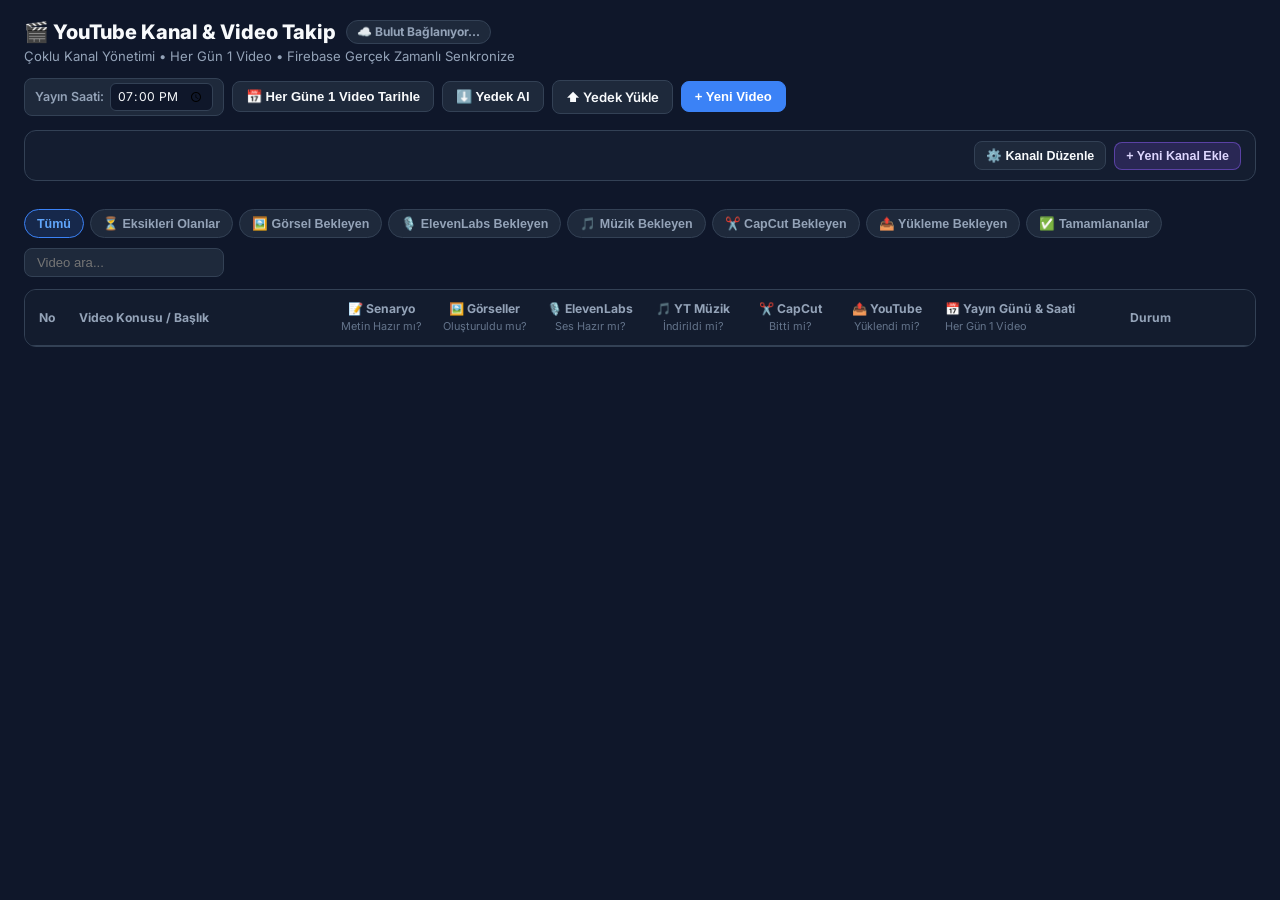
==== commit 618ca1ab: "Add Images column (youtube-video-takip-tek-dosya.html)" ====
--- a/youtube-video-takip-tek-dosya.html
+++ b/youtube-video-takip-tek-dosya.html
@@ -620,6 +620,7 @@
       <div class="filter-pills" id="filterPills">
         <button class="pill active" data-filter="all">Tümü</button>
         <button class="pill" data-filter="incomplete">⏳ Eksikleri Olanlar</button>
+        <button class="pill" data-filter="missing_images">🖼️ Görsel Bekleyen</button>
         <button class="pill" data-filter="missing_elevenlabs">🎙️ ElevenLabs Bekleyen</button>
         <button class="pill" data-filter="missing_music">🎵 Müzik Bekleyen</button>
         <button class="pill" data-filter="missing_capcut">✂️ CapCut Bekleyen</button>
@@ -638,7 +639,8 @@
           <tr>
             <th class="col-no">No</th>
             <th class="col-title">Video Konusu / Başlık</th>
-            <th class="col-check">📝 Senaryo<br><small>& Görsel</small></th>
+            <th class="col-check">📝 Senaryo<br><small>Metin Hazır mı?</small></th>
+            <th class="col-check">🖼️ Görseller<br><small>Oluşturuldu mu?</small></th>
             <th class="col-check">🎙️ ElevenLabs<br><small>Ses Hazır mı?</small></th>
             <th class="col-check">🎵 YT Müzik<br><small>İndirildi mi?</small></th>
             <th class="col-check">✂️ CapCut<br><small>Bitti mi?</small></th>
@@ -774,40 +776,40 @@
 ];
 
 const INITIAL_VIDEOS = [
-  { number: 1, yearEra: '1975 NYC Cab Driver', title: 'What If You Were a 1970s NYC Cab Driver?', script: true, elevenlabs: true, music: true, capcut: true, youtubeUpload: true, publishStatus: 'published' },
-  { number: 2, yearEra: '1968 Detroit Auto', title: 'What Was a 1968 Detroit Auto Shift Really Like?', script: true, elevenlabs: true, music: true, capcut: true, youtubeUpload: true, publishStatus: 'published' },
-  { number: 3, yearEra: '1985 Wall Street', title: 'What If You Were a 1980s Wall Street Junior Broker?', script: true, elevenlabs: true, music: true, capcut: false, youtubeUpload: false, publishStatus: 'draft' },
-  { number: 4, yearEra: '1718 Pirate Ship', title: 'What Was It ACTUALLY Like on an 18th-Century Pirate Ship?', script: true, elevenlabs: false, music: false, capcut: false, youtubeUpload: false, publishStatus: 'draft' },
-  { number: 5, yearEra: '1665 Plague Doctor', title: 'What If You Were a 1665 London Plague Doctor?', script: true, elevenlabs: false, music: false, capcut: false, youtubeUpload: false, publishStatus: 'draft' },
-  { number: 6, yearEra: '1912 Titanic Stoker', title: 'What If You Were a Titanic Boiler Room Stoker?', script: true, elevenlabs: false, music: false, capcut: false, youtubeUpload: false, publishStatus: 'draft' },
-  { number: 7, yearEra: '1888 Jack the Ripper', title: 'What If You Were a Jack the Ripper Beat Cop in Whitechapel?', script: true, elevenlabs: false, music: false, capcut: false, youtubeUpload: false, publishStatus: 'draft' },
-  { number: 8, yearEra: '1876 Deadwood Saloon', title: 'What If You Were a Saloon Bartender in Deadwood?', script: true, elevenlabs: false, music: false, capcut: false, youtubeUpload: false, publishStatus: 'draft' },
-  { number: 9, yearEra: '80 AD Roman Gladiator', title: 'What If You Were a Roman Gladiator in the Colosseum?', script: true, elevenlabs: false, music: false, capcut: false, youtubeUpload: false, publishStatus: 'draft' },
-  { number: 10, yearEra: '1605 Edo Samurai', title: 'What If You Were a Night Watchman in Samurai Edo?', script: true, elevenlabs: false, music: false, capcut: false, youtubeUpload: false, publishStatus: 'draft' },
-  { number: 11, yearEra: '1849 California Gold Rush', title: 'What If You Were a Forty-Niner in the California Gold Rush?', script: true, elevenlabs: false, music: false, capcut: false, youtubeUpload: false, publishStatus: 'draft' },
-  { number: 12, yearEra: '1845 Nantucket Whaleship', title: 'What Was It ACTUALLY Like on a 19th-Century Whaling Ship?', script: true, elevenlabs: false, music: false, capcut: false, youtubeUpload: false, publishStatus: 'draft' },
-  { number: 13, yearEra: '1986 Chernobyl Control Room', title: 'What If You Were in the Chernobyl Control Room on April 26, 1986?', script: true, elevenlabs: false, music: false, capcut: false, youtubeUpload: false, publishStatus: 'draft' },
-  { number: 14, yearEra: '1793 French Revolution', title: "What Was It Like as the Executioner's Assistant at the Guillotine?", script: true, elevenlabs: false, music: false, capcut: false, youtubeUpload: false, publishStatus: 'draft' },
-  { number: 15, yearEra: '1916 Somme Trench Runner', title: 'What If You Were a Trench Runner in World War I?', script: true, elevenlabs: false, music: false, capcut: false, youtubeUpload: false, publishStatus: 'draft' },
-  { number: 16, yearEra: '1931 Empire State Riveter', title: 'What Was a Day as an Empire State Building "Sky Boy" Riveter?', script: true, elevenlabs: false, music: false, capcut: false, youtubeUpload: false, publishStatus: 'draft' },
-  { number: 17, yearEra: '1928 Chicago Speakeasy', title: 'What Was a Shift as an Al Capone Speakeasy Bartender?', script: true, elevenlabs: false, music: false, capcut: false, youtubeUpload: false, publishStatus: 'draft' },
-  { number: 18, yearEra: '1944 Normandy D-Day Pilot', title: 'What Was It Like in the Cockpit of a D-Day C-47 Paratrooper Drop?', script: true, elevenlabs: false, music: false, capcut: false, youtubeUpload: false, publishStatus: 'draft' },
-  { number: 19, yearEra: '1978 South Bronx Firefighter', title: 'What Was a 1970s South Bronx Firefighter Shift?', script: true, elevenlabs: false, music: false, capcut: false, youtubeUpload: false, publishStatus: 'draft' },
-  { number: 20, yearEra: '1510 Venetian Galley Oarsman', title: 'What It Was Like as a Venetian Galley Oarsman', script: true, elevenlabs: false, music: false, capcut: false, youtubeUpload: false, publishStatus: 'draft' },
-  { number: 21, yearEra: '1943 German U-Boat', title: 'What Was Life Like Inside a WWII German U-Boat?', script: true, elevenlabs: false, music: false, capcut: false, youtubeUpload: false, publishStatus: 'draft' },
-  { number: 22, yearEra: '1883 Brooklyn Bridge Caisson', title: 'What Was It Like Building the Brooklyn Bridge Caissons?', script: true, elevenlabs: false, music: false, capcut: false, youtubeUpload: false, publishStatus: 'draft' },
-  { number: 23, yearEra: '1869 Nitroglycerin Blaster', title: 'What Was a Day as a Nitroglycerin Blaster on the Railroad?', script: true, elevenlabs: false, music: false, capcut: false, youtubeUpload: false, publishStatus: 'draft' },
-  { number: 24, yearEra: '1977 NYC Blackout Patrol', title: 'What If You Were an NYPD Officer During the 1977 Blackout?', script: true, elevenlabs: false, music: false, capcut: false, youtubeUpload: false, publishStatus: 'draft' },
-  { number: 25, yearEra: '1906 SF Earthquake', title: "What Was a Firefighter's Shift During the 1906 Earthquake?", script: true, elevenlabs: false, music: false, capcut: false, youtubeUpload: false, publishStatus: 'draft' },
-  { number: 26, yearEra: '1969 Apollo 11 Mission Control', title: 'What If You Were in NASA Mission Control During Apollo 11?', script: true, elevenlabs: false, music: false, capcut: false, youtubeUpload: false, publishStatus: 'draft' },
-  { number: 27, yearEra: '1991 Kuwait Oil Fires', title: 'What Was It Like Putting Out 600 Blazing Kuwait Oil Wells?', script: true, elevenlabs: false, music: false, capcut: false, youtubeUpload: false, publishStatus: 'draft' },
-  { number: 28, yearEra: '1898 Klondike Gold Rush', title: 'What Was It Like Digging Frozen Gravel in the Klondike?', script: true, elevenlabs: false, music: false, capcut: false, youtubeUpload: false, publishStatus: 'draft' },
-  { number: 29, yearEra: '1942 Stalingrad Factory', title: 'What If You Fought Inside the Stalingrad Tractor Factory?', script: true, elevenlabs: false, music: false, capcut: false, youtubeUpload: false, publishStatus: 'draft' },
-  { number: 30, yearEra: '1962 Alcatraz Escape', title: 'What If You Were on the 1962 Alcatraz Midnight Escape Raft?', script: true, elevenlabs: false, music: false, capcut: false, youtubeUpload: false, publishStatus: 'draft' }
+  { number: 1, yearEra: '1975 NYC Cab Driver', title: 'What If You Were a 1970s NYC Cab Driver?', script: true, images: true, elevenlabs: true, music: true, capcut: true, youtubeUpload: true, publishStatus: 'published' },
+  { number: 2, yearEra: '1968 Detroit Auto', title: 'What Was a 1968 Detroit Auto Shift Really Like?', script: true, images: true, elevenlabs: true, music: true, capcut: true, youtubeUpload: true, publishStatus: 'published' },
+  { number: 3, yearEra: '1985 Wall Street', title: 'What If You Were a 1980s Wall Street Junior Broker?', script: true, images: true, elevenlabs: true, music: true, capcut: false, youtubeUpload: false, publishStatus: 'draft' },
+  { number: 4, yearEra: '1718 Pirate Ship', title: 'What Was It ACTUALLY Like on an 18th-Century Pirate Ship?', script: true, images: true, elevenlabs: false, music: false, capcut: false, youtubeUpload: false, publishStatus: 'draft' },
+  { number: 5, yearEra: '1665 Plague Doctor', title: 'What If You Were a 1665 London Plague Doctor?', script: true, images: true, elevenlabs: false, music: false, capcut: false, youtubeUpload: false, publishStatus: 'draft' },
+  { number: 6, yearEra: '1912 Titanic Stoker', title: 'What If You Were a Titanic Boiler Room Stoker?', script: true, images: true, elevenlabs: false, music: false, capcut: false, youtubeUpload: false, publishStatus: 'draft' },
+  { number: 7, yearEra: '1888 Jack the Ripper', title: 'What If You Were a Jack the Ripper Beat Cop in Whitechapel?', script: true, images: true, elevenlabs: false, music: false, capcut: false, youtubeUpload: false, publishStatus: 'draft' },
+  { number: 8, yearEra: '1876 Deadwood Saloon', title: 'What If You Were a Saloon Bartender in Deadwood?', script: true, images: true, elevenlabs: false, music: false, capcut: false, youtubeUpload: false, publishStatus: 'draft' },
+  { number: 9, yearEra: '80 AD Roman Gladiator', title: 'What If You Were a Roman Gladiator in the Colosseum?', script: true, images: true, elevenlabs: false, music: false, capcut: false, youtubeUpload: false, publishStatus: 'draft' },
+  { number: 10, yearEra: '1605 Edo Samurai', title: 'What If You Were a Night Watchman in Samurai Edo?', script: true, images: true, elevenlabs: false, music: false, capcut: false, youtubeUpload: false, publishStatus: 'draft' },
+  { number: 11, yearEra: '1849 California Gold Rush', title: 'What If You Were a Forty-Niner in the California Gold Rush?', script: true, images: true, elevenlabs: false, music: false, capcut: false, youtubeUpload: false, publishStatus: 'draft' },
+  { number: 12, yearEra: '1845 Nantucket Whaleship', title: 'What Was It ACTUALLY Like on a 19th-Century Whaling Ship?', script: true, images: true, elevenlabs: false, music: false, capcut: false, youtubeUpload: false, publishStatus: 'draft' },
+  { number: 13, yearEra: '1986 Chernobyl Control Room', title: 'What If You Were in the Chernobyl Control Room on April 26, 1986?', script: true, images: true, elevenlabs: false, music: false, capcut: false, youtubeUpload: false, publishStatus: 'draft' },
+  { number: 14, yearEra: '1793 French Revolution', title: "What Was It Like as the Executioner's Assistant at the Guillotine?", script: true, images: true, elevenlabs: false, music: false, capcut: false, youtubeUpload: false, publishStatus: 'draft' },
+  { number: 15, yearEra: '1916 Somme Trench Runner', title: 'What If You Were a Trench Runner in World War I?', script: true, images: true, elevenlabs: false, music: false, capcut: false, youtubeUpload: false, publishStatus: 'draft' },
+  { number: 16, yearEra: '1931 Empire State Riveter', title: 'What Was a Day as an Empire State Building "Sky Boy" Riveter?', script: true, images: true, elevenlabs: false, music: false, capcut: false, youtubeUpload: false, publishStatus: 'draft' },
+  { number: 17, yearEra: '1928 Chicago Speakeasy', title: 'What Was a Shift as an Al Capone Speakeasy Bartender?', script: true, images: true, elevenlabs: false, music: false, capcut: false, youtubeUpload: false, publishStatus: 'draft' },
+  { number: 18, yearEra: '1944 Normandy D-Day Pilot', title: 'What Was It Like in the Cockpit of a D-Day C-47 Paratrooper Drop?', script: true, images: true, elevenlabs: false, music: false, capcut: false, youtubeUpload: false, publishStatus: 'draft' },
+  { number: 19, yearEra: '1978 South Bronx Firefighter', title: 'What Was a 1970s South Bronx Firefighter Shift?', script: true, images: true, elevenlabs: false, music: false, capcut: false, youtubeUpload: false, publishStatus: 'draft' },
+  { number: 20, yearEra: '1510 Venetian Galley Oarsman', title: 'What It Was Like as a Venetian Galley Oarsman', script: true, images: true, elevenlabs: false, music: false, capcut: false, youtubeUpload: false, publishStatus: 'draft' },
+  { number: 21, yearEra: '1943 German U-Boat', title: 'What Was Life Like Inside a WWII German U-Boat?', script: true, images: true, elevenlabs: false, music: false, capcut: false, youtubeUpload: false, publishStatus: 'draft' },
+  { number: 22, yearEra: '1883 Brooklyn Bridge Caisson', title: 'What Was It Like Building the Brooklyn Bridge Caissons?', script: true, images: true, elevenlabs: false, music: false, capcut: false, youtubeUpload: false, publishStatus: 'draft' },
+  { number: 23, yearEra: '1869 Nitroglycerin Blaster', title: 'What Was a Day as a Nitroglycerin Blaster on the Railroad?', script: true, images: true, elevenlabs: false, music: false, capcut: false, youtubeUpload: false, publishStatus: 'draft' },
+  { number: 24, yearEra: '1977 NYC Blackout Patrol', title: 'What If You Were an NYPD Officer During the 1977 Blackout?', script: true, images: true, elevenlabs: false, music: false, capcut: false, youtubeUpload: false, publishStatus: 'draft' },
+  { number: 25, yearEra: '1906 SF Earthquake', title: "What Was a Firefighter's Shift During the 1906 Earthquake?", script: true, images: true, elevenlabs: false, music: false, capcut: false, youtubeUpload: false, publishStatus: 'draft' },
+  { number: 26, yearEra: '1969 Apollo 11 Mission Control', title: 'What If You Were in NASA Mission Control During Apollo 11?', script: true, images: true, elevenlabs: false, music: false, capcut: false, youtubeUpload: false, publishStatus: 'draft' },
+  { number: 27, yearEra: '1991 Kuwait Oil Fires', title: 'What Was It Like Putting Out 600 Blazing Kuwait Oil Wells?', script: true, images: true, elevenlabs: false, music: false, capcut: false, youtubeUpload: false, publishStatus: 'draft' },
+  { number: 28, yearEra: '1898 Klondike Gold Rush', title: 'What Was It Like Digging Frozen Gravel in the Klondike?', script: true, images: true, elevenlabs: false, music: false, capcut: false, youtubeUpload: false, publishStatus: 'draft' },
+  { number: 29, yearEra: '1942 Stalingrad Factory', title: 'What If You Fought Inside the Stalingrad Tractor Factory?', script: true, images: true, elevenlabs: false, music: false, capcut: false, youtubeUpload: false, publishStatus: 'draft' },
+  { number: 30, yearEra: '1962 Alcatraz Escape', title: 'What If You Were on the 1962 Alcatraz Midnight Escape Raft?', script: true, images: true, elevenlabs: false, music: false, capcut: false, youtubeUpload: false, publishStatus: 'draft' }
 ];
 
 let channels = [];
-let activeChannelId = 'ch_retroshift'; // 'all' veya kanal id
+let activeChannelId = 'ch_retroshift';
 let videos = [];
 let currentFilter = 'all';
 let searchQuery = '';
@@ -835,10 +837,11 @@
   return ch ? ch.name : 'Retro Shift';
 }
 
-function ensureVideoChannels() {
+function ensureVideoFields() {
   const firstChannelId = (channels[0] && channels[0].id) || 'ch_retroshift';
   videos.forEach(v => {
     if (!v.channelId) v.channelId = firstChannelId;
+    if (typeof v.images !== 'boolean') v.images = !!v.script;
   });
 }
 
@@ -880,6 +883,7 @@
         yearEra: v.yearEra,
         title: v.title,
         script: v.script,
+        images: v.images,
         elevenlabs: v.elevenlabs,
         music: v.music,
         capcut: v.capcut,
@@ -892,7 +896,7 @@
     });
   }
 
-  ensureVideoChannels();
+  ensureVideoFields();
   localStorage.setItem(STORAGE_KEY, JSON.stringify(videos));
   syncDefaultTimeInput();
 }
@@ -951,7 +955,7 @@
         if (data && Array.isArray(data.videos) && data.videos.length > 0) {
           if (JSON.stringify(data.videos) !== JSON.stringify(videos)) {
             videos = data.videos;
-            ensureVideoChannels();
+            ensureVideoFields();
             localStorage.setItem(STORAGE_KEY, JSON.stringify(videos));
             changed = true;
           }
@@ -982,7 +986,7 @@
 }
 
 function isRowDone(v) {
-  return v.script && v.elevenlabs && v.music && v.capcut && v.youtubeUpload;
+  return v.script && v.images && v.elevenlabs && v.music && v.capcut && v.youtubeUpload;
 }
 
 function renderChannelBar() {
@@ -1023,6 +1027,7 @@
 function renderSummary() {
   const list = getChannelVideos();
   const total = list.length;
+  const imagesDone = list.filter(v => v.images).length;
   const eleven = list.filter(v => v.elevenlabs).length;
   const music = list.filter(v => v.music).length;
   const capcut = list.filter(v => v.capcut).length;
@@ -1032,6 +1037,10 @@
     <div class="sum-box">
       <span class="sum-label">🎬 Kanal Video Sayısı</span>
       <span class="sum-val">${total}</span>
+    </div>
+    <div class="sum-box">
+      <span class="sum-label">🖼️ Görseller Hazır</span>
+      <span class="sum-val" style="color:${imagesDone === total && total > 0 ? '#34d399' : '#fbbf24'}">${imagesDone} / ${total}</span>
     </div>
     <div class="sum-box">
       <span class="sum-label">🎙️ ElevenLabs Hazır</span>
@@ -1063,6 +1072,7 @@
         if (!`${v.number} ${v.title} ${v.yearEra} ${v.notes} ${getChannelName(v.channelId)}`.toLowerCase().includes(q)) return false;
       }
       if (currentFilter === 'incomplete') return !isRowDone(v);
+      if (currentFilter === 'missing_images') return !v.images;
       if (currentFilter === 'missing_elevenlabs') return !v.elevenlabs;
       if (currentFilter === 'missing_music') return !v.music;
       if (currentFilter === 'missing_capcut') return !v.capcut;
@@ -1075,7 +1085,7 @@
   if (filtered.length === 0) {
     tbody.innerHTML = `
       <tr>
-        <td colspan="10" style="text-align:center; padding:32px; color:#94a3b8;">
+        <td colspan="11" style="text-align:center; padding:32px; color:#94a3b8;">
           Bu kanalda veya filtrede henüz video yok. Sağ üstteki <strong>"+ Yeni Video"</strong> butonundan ekleyebilirsiniz.
         </td>
       </tr>
@@ -1098,6 +1108,7 @@
           </div>
         </td>
         <td class="col-check">${renderCheckBtn(v.id, 'script', v.script)}</td>
+        <td class="col-check">${renderCheckBtn(v.id, 'images', v.images)}</td>
         <td class="col-check">${renderCheckBtn(v.id, 'elevenlabs', v.elevenlabs)}</td>
         <td class="col-check">${renderCheckBtn(v.id, 'music', v.music)}</td>
         <td class="col-check">${renderCheckBtn(v.id, 'capcut', v.capcut)}</td>
@@ -1302,6 +1313,7 @@
         yearEra,
         title,
         script: false,
+        images: false,
         elevenlabs: false,
         music: false,
         capcut: false,
@@ -1385,13 +1397,13 @@
         const parsed = JSON.parse(ev.target.result);
         if (Array.isArray(parsed)) {
           videos = parsed;
-          ensureVideoChannels();
+          ensureVideoFields();
         } else if (parsed && Array.isArray(parsed.videos)) {
           if (Array.isArray(parsed.channels) && parsed.channels.length > 0) {
             channels = parsed.channels;
           }
           videos = parsed.videos;
-          ensureVideoChannels();
+          ensureVideoFields();
         }
         renderAll();
         saveState();
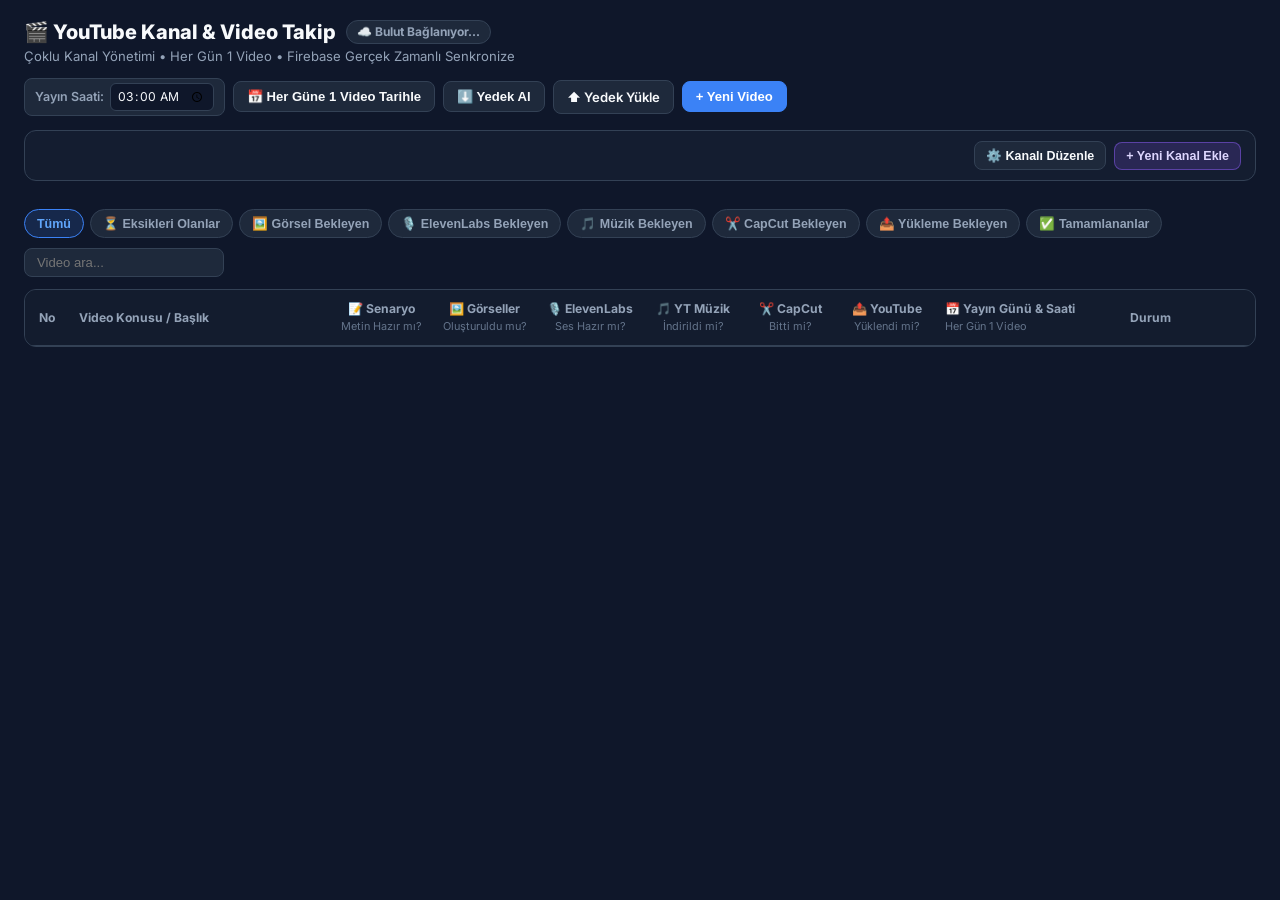
==== commit 76611345: "Add Videos 31-65 to Retro Shift (youtube-video-takip-tek-dosya.html)" ====
--- a/youtube-video-takip-tek-dosya.html
+++ b/youtube-video-takip-tek-dosya.html
@@ -589,7 +589,7 @@
       <div class="header-right">
         <div class="default-time-box" title="Seçili kanalın günlük varsayılan yayın saati">
           <span>Yayın Saati:</span>
-          <input type="time" id="defaultTimeInput" value="19:00" class="inline-input" />
+          <input type="time" id="defaultTimeInput" value="03:00" class="inline-input" />
         </div>
         <button class="btn" id="autoScheduleBtn" title="Seçili kanaldaki videoları bugünden başlayarak her güne 1 video düşecek şekilde sırayla tarihlendirir">
           📅 Her Güne 1 Video Tarihle
@@ -771,11 +771,11 @@
 const FIRESTORE_DOC_ID = 'youtube_video_takip';
 
 const DEFAULT_CHANNELS = [
-  { id: 'ch_retroshift', name: 'Retro Shift', defaultTime: '19:00' },
+  { id: 'ch_retroshift', name: 'Retro Shift', defaultTime: '03:00' },
   { id: 'ch_kanal2', name: '2. Kanalım', defaultTime: '20:00' }
 ];
 
-const INITIAL_VIDEOS = [
+const INITIAL_VIDEOS_1_TO_30 = [
   { number: 1, yearEra: '1975 NYC Cab Driver', title: 'What If You Were a 1970s NYC Cab Driver?', script: true, images: true, elevenlabs: true, music: true, capcut: true, youtubeUpload: true, publishStatus: 'published' },
   { number: 2, yearEra: '1968 Detroit Auto', title: 'What Was a 1968 Detroit Auto Shift Really Like?', script: true, images: true, elevenlabs: true, music: true, capcut: true, youtubeUpload: true, publishStatus: 'published' },
   { number: 3, yearEra: '1985 Wall Street', title: 'What If You Were a 1980s Wall Street Junior Broker?', script: true, images: true, elevenlabs: true, music: true, capcut: false, youtubeUpload: false, publishStatus: 'draft' },
@@ -808,6 +808,45 @@
   { number: 30, yearEra: '1962 Alcatraz Escape', title: 'What If You Were on the 1962 Alcatraz Midnight Escape Raft?', script: true, images: true, elevenlabs: false, music: false, capcut: false, youtubeUpload: false, publishStatus: 'draft' }
 ];
 
+// 31'den 65'e kadar videolar: 31. video 17.11.2026'da başlayıp her gün 1 video (Saat 03:00), Senaryo ve Görseller Tamam
+const VIDEOS_31_TO_65 = [
+  { number: 31, publishDate: '2026-11-17', yearEra: '1773 Boston Tea Party / Video31_1773_BostonTeaParty', title: 'What If You Were on the Docks During the 1773 Boston Tea Party?' },
+  { number: 32, publishDate: '2026-11-18', yearEra: '1863 Gettysburg Surgeon / Video32_1863_GettysburgSurgeon', title: "What Was a Union Field Hospital Surgeon's 24-Hour Shift at Gettysburg?" },
+  { number: 33, publishDate: '2026-11-19', yearEra: '1937 Hindenburg Disaster / Video33_1937_HindenburgDisaster', title: 'What If You Were a Rigger Inside the 1937 Hindenburg Disaster?' },
+  { number: 34, publishDate: '2026-11-20', yearEra: '1588 Armada Fire Ship / Video34_1588_ArmadaFireShip', title: 'What It Was Like Aboard an English Galleon Fighting the Spanish Armada' },
+  { number: 35, publishDate: '2026-11-21', yearEra: '1980 Mount St. Helens / Video35_1980_MountStHelens', title: 'What If You Were at Mount St. Helens on the Morning of May 18, 1980?' },
+  { number: 36, publishDate: '2026-11-22', yearEra: '1934 Hoover Dam High Scaler / Video36_1934_HooverDamHighScaler', title: 'What If You Were a Hoover Dam "High Scaler" Hanging by a Rope?' },
+  { number: 37, publishDate: '2026-11-23', yearEra: '1871 Great Chicago Fire / Video37_1871_GreatChicagoFire', title: 'What If You Were on Duty When the 1871 Great Chicago Fire Broke Out?' },
+  { number: 38, publishDate: '2026-11-24', yearEra: '1940 London Blitz Warden / Video38_1940_LondonBlitzWarden', title: 'What Was a Night Shift as a 1940 London Blitz Air Raid Warden?' },
+  { number: 39, publishDate: '2026-11-25', yearEra: '1881 Tombstone O.K. Corral / Video39_1881_TombstoneOKCorral', title: 'What Was It Like as a Stable Hand During the O.K. Corral Shootout?' },
+  { number: 40, publishDate: '2026-11-26', yearEra: '1889 Johnstown Flood / Video40_1889_JohnstownFlood', title: "What Was the Telegraph Operator's Shift When the Johnstown Dam Broke?" },
+  { number: 41, publishDate: '2026-11-27', yearEra: '1911 Triangle Shirtwaist Fire / Video41_1911_TriangleShirtwaistFire', title: 'What Was It Like Inside the 1911 Triangle Shirtwaist Factory Shift?' },
+  { number: 42, publishDate: '2026-11-28', yearEra: '1895 Chicago Meatpacking / Video42_1895_ChicagoMeatpacking', title: "What Was a Shift in Upton Sinclair's 1895 Chicago Meatpacking Stockyards?" },
+  { number: 43, publishDate: '2026-11-29', yearEra: '1854 Crimean War Scutari / Video43_1854_CrimeanWarScutari', title: 'What If You Worked as an Orderly Under Florence Nightingale in Scutari?' },
+  { number: 44, publishDate: '2026-11-30', yearEra: '1846 Donner Party Pioneer / Video44_1846_DonnerPartyPioneer', title: 'What Was It Like Trapped in the Sierra Nevada Snow with the Donner Party?' },
+  { number: 45, publishDate: '2026-12-01', yearEra: '1970 Apollo 13 Rescue / Video45_1970_Apollo13Rescue', title: 'What If You Were an Engineer in Houston During the Apollo 13 Rescue?' },
+  { number: 46, publishDate: '2026-12-02', yearEra: '1941 Pearl Harbor Gunner / Video46_1941_PearlHarborGunner', title: "What Was a Machine Gunner's Shift on the USS West Virginia at Pearl Harbor?" },
+  { number: 47, publishDate: '2026-12-03', yearEra: '1935 Dust Bowl Black Sunday / Video47_1935_DustBowlBlackSunday', title: 'What Was It ACTUALLY Like on an Oklahoma Dust Bowl Farm on Black Sunday?' },
+  { number: 48, publishDate: '2026-12-04', yearEra: '1925 Nome Serum Run / Video48_1925_NomeSerumRun', title: "What Was a Dog Sled Musher's Shift on the 1925 Serum Run to Nome?" },
+  { number: 49, publishDate: '2026-12-05', yearEra: '1943 Bletchley Park Enigma / Video49_1943_BletchleyParkEnigma', title: 'What If You Were a Codebreaker Operating the Enigma Bombe at Bletchley Park?' },
+  { number: 50, publishDate: '2026-12-06', yearEra: '79 AD Pompeii Fleet Evacuation / Video50_79AD_PompeiiFleetEvacuation', title: 'What If You Were a Roman Sailor Evacuating Pompeii During Mount Vesuvius?' },
+  { number: 51, publishDate: '2026-12-07', yearEra: '1945 Okinawa Kamikaze Radar / Video51_1945_OkinawaKamikazeRadar', title: 'What Was It Like in a US Navy Destroyer Radar Room Under Kamikaze Attack?' },
+  { number: 52, publishDate: '2026-12-08', yearEra: '1923 Prohibition Rum Runner / Video52_1923_ProhibitionRumRunner', title: 'What Was a Shift as a 1923 Prohibition Rum-Runner Speedboat Pilot?' },
+  { number: 53, publishDate: '2026-12-09', yearEra: '1885 Paris Sewer Inspector / Video53_1885_ParisSewerInspector', title: 'What If You Were a Paris Sewer Inspector Beneath the Victorian Boulevards?' },
+  { number: 54, publishDate: '2026-12-10', yearEra: '1948 Berlin Airlift Pilot / Video54_1948_BerlinAirliftPilot', title: "What Was a Cargo Pilot's 24-Hour Shift in the 1948 Berlin Airlift?" },
+  { number: 55, publishDate: '2026-12-11', yearEra: '1850 Victorian Coal Mine Trapper / Video55_1850_VictorianCoalMineTrapper', title: 'What It Was Like as a Child Coal Mine "Trapper" in Victorian Britain' },
+  { number: 56, publishDate: '2026-12-12', yearEra: '1955 Nevada Atomic Test / Video56_1955_NevadaAtomicTest', title: 'What If You Were a Soldier in the Trenches During a 1955 Atomic Bomb Test?' },
+  { number: 57, publishDate: '2026-12-13', yearEra: '1927 Lindbergh Transatlantic / Video57_1927_LindberghTransatlantic', title: "What Was Charles Lindbergh's 33-Hour Solo Transatlantic Cockpit Shift?" },
+  { number: 58, publishDate: '2026-12-14', yearEra: '1989 Berlin Wall Fall / Video58_1989_BerlinWallFall', title: 'What If You Guarded the Berlin Wall the Night It Fell? (Nov 9, 1989)' },
+  { number: 59, publishDate: '2026-12-15', yearEra: '1962 Cuban Missile Crisis U-2 / Video59_1962_CubanMissileCrisisU2', title: "What Was a U-2 Spy Plane Pilot's Shift Flying Over Cuba in 1962?" },
+  { number: 60, publishDate: '2026-12-16', yearEra: '1982 North Sea Saturation Diver / Video60_1982_NorthSeaSaturationDiver', title: 'What It Was ACTUALLY Like as a 1982 North Sea Deep Saturation Diver' },
+  { number: 61, publishDate: '2026-12-17', yearEra: '1974 Formula 1 Mechanic / Video61_1974_Formula1Mechanic', title: "What Was a Ferrari Pit Mechanic's Shift in the Deadliest Era of F1?" },
+  { number: 62, publishDate: '2026-12-18', yearEra: '1973 Alaska Pipeline Welder / Video62_1973_AlaskaPipelineWelder', title: 'What Was It Like Building the Trans-Alaska Pipeline in -50°F Winter?' },
+  { number: 63, publishDate: '2026-12-19', yearEra: '1942 Midway Torpedo Gunner / Video63_1942_MidwayTorpedoGunner', title: "What Was a Torpedo Bomber Gunner's Shift at the Battle of Midway?" },
+  { number: 64, publishDate: '2026-12-20', yearEra: '1979 Three Mile Island Meltdown / Video64_1979_ThreeMileIslandMeltdown', title: "What Was the Nuclear Control Operator's Shift During Three Mile Island?" },
+  { number: 65, publishDate: '2026-12-21', yearEra: '1899 Paris Moulin Rouge / Video65_1899_ParisMoulinRouge', title: 'What Was It Like Working Backstage at the Moulin Rouge in 1899 Paris?' }
+];
+
 let channels = [];
 let activeChannelId = 'ch_retroshift';
 let videos = [];
@@ -829,7 +868,7 @@
 }
 
 function getActiveChannelObj() {
-  return channels.find(c => c.id === activeChannelId) || channels[0] || { id: 'ch_retroshift', name: 'Retro Shift', defaultTime: '19:00' };
+  return channels.find(c => c.id === activeChannelId) || channels[0] || { id: 'ch_retroshift', name: 'Retro Shift', defaultTime: '03:00' };
 }
 
 function getChannelName(channelId) {
@@ -837,12 +876,43 @@
   return ch ? ch.name : 'Retro Shift';
 }
 
-function ensureVideoFields() {
-  const firstChannelId = (channels[0] && channels[0].id) || 'ch_retroshift';
+// 1-30 arasındaki mevcut kullanıcı verilerini korur, 31-65 arasındaki videolar eksikse ekler
+function ensureVideoFieldsAndBatch31To65() {
+  const retroChannel = channels.find(c => c.name.toLowerCase().includes('retro')) || channels[0] || { id: 'ch_retroshift' };
+  const retroChannelId = retroChannel.id;
+
+  let addedNewBatch = false;
+
   videos.forEach(v => {
-    if (!v.channelId) v.channelId = firstChannelId;
+    if (!v.channelId) v.channelId = retroChannelId;
     if (typeof v.images !== 'boolean') v.images = !!v.script;
   });
+
+  VIDEOS_31_TO_65.forEach(item => {
+    const existing = videos.find(v => v.channelId === retroChannelId && Number(v.number) === item.number);
+    if (!existing) {
+      videos.push({
+        id: 'v_' + item.number,
+        channelId: retroChannelId,
+        number: item.number,
+        yearEra: item.yearEra,
+        title: item.title,
+        script: true,
+        images: true,
+        elevenlabs: false,
+        music: false,
+        capcut: false,
+        youtubeUpload: false,
+        publishDate: item.publishDate,
+        publishTime: '03:00',
+        publishStatus: 'draft',
+        notes: ''
+      });
+      addedNewBatch = true;
+    }
+  });
+
+  return addedNewBatch;
 }
 
 function loadState() {
@@ -873,7 +943,7 @@
 
   if (!videos || videos.length === 0) {
     const base = new Date();
-    videos = INITIAL_VIDEOS.map((v, i) => {
+    videos = INITIAL_VIDEOS_1_TO_30.map((v, i) => {
       const d = new Date(base);
       d.setDate(d.getDate() + i);
       return {
@@ -889,14 +959,14 @@
         capcut: v.capcut,
         youtubeUpload: v.youtubeUpload,
         publishDate: formatYMD(d),
-        publishTime: '19:00',
+        publishTime: '03:00',
         publishStatus: v.publishStatus,
         notes: ''
       };
     });
   }
 
-  ensureVideoFields();
+  ensureVideoFieldsAndBatch31To65();
   localStorage.setItem(STORAGE_KEY, JSON.stringify(videos));
   syncDefaultTimeInput();
 }
@@ -905,7 +975,7 @@
   const timeInput = document.getElementById('defaultTimeInput');
   if (!timeInput) return;
   const ch = getActiveChannelObj();
-  timeInput.value = ch.defaultTime || '19:00';
+  timeInput.value = ch.defaultTime || '03:00';
 }
 
 async function saveState() {
@@ -953,11 +1023,13 @@
         }
 
         if (data && Array.isArray(data.videos) && data.videos.length > 0) {
-          if (JSON.stringify(data.videos) !== JSON.stringify(videos)) {
-            videos = data.videos;
-            ensureVideoFields();
-            localStorage.setItem(STORAGE_KEY, JSON.stringify(videos));
-            changed = true;
+          videos = data.videos;
+          const addedBatch = ensureVideoFieldsAndBatch31To65();
+          localStorage.setItem(STORAGE_KEY, JSON.stringify(videos));
+          changed = true;
+          if (addedBatch) {
+            // Kullanıcının 1-30 arası güncel bulut verilerinin üzerine 31-65 eklendi, buluta geri kaydet
+            saveState();
           }
         }
 
@@ -1187,7 +1259,7 @@
     document.getElementById('formYearEra').value = '';
     document.getElementById('formTitle').value = '';
     document.getElementById('formPublishDate').value = formatYMD(new Date());
-    document.getElementById('formPublishTime').value = chObj.defaultTime || '19:00';
+    document.getElementById('formPublishTime').value = chObj.defaultTime || '03:00';
     document.getElementById('formNotes').value = '';
     delBtn.style.display = 'none';
   } else {
@@ -1200,7 +1272,7 @@
     document.getElementById('formYearEra').value = v.yearEra || '';
     document.getElementById('formTitle').value = v.title || '';
     document.getElementById('formPublishDate').value = v.publishDate || '';
-    document.getElementById('formPublishTime').value = v.publishTime || '19:00';
+    document.getElementById('formPublishTime').value = v.publishTime || '03:00';
     document.getElementById('formNotes').value = v.notes || '';
     delBtn.style.display = 'inline-flex';
   }
@@ -1219,13 +1291,13 @@
     document.getElementById('channelModalTitle').textContent = 'Kanalı Düzenle';
     document.getElementById('channelFormId').value = ch.id;
     document.getElementById('channelFormName').value = ch.name;
-    document.getElementById('channelFormTime').value = ch.defaultTime || '19:00';
+    document.getElementById('channelFormTime').value = ch.defaultTime || '03:00';
     delBtn.style.display = channels.length > 1 ? 'inline-flex' : 'none';
   } else {
     document.getElementById('channelModalTitle').textContent = 'Yeni Kanal Ekle';
     document.getElementById('channelFormId').value = '';
     document.getElementById('channelFormName').value = '';
-    document.getElementById('channelFormTime').value = '19:00';
+    document.getElementById('channelFormTime').value = '03:00';
     delBtn.style.display = 'none';
   }
   modal.classList.remove('hidden');
@@ -1265,7 +1337,7 @@
   });
 
   document.getElementById('defaultTimeInput').addEventListener('change', e => {
-    const val = e.target.value || '19:00';
+    const val = e.target.value || '03:00';
     const ch = getActiveChannelObj();
     if (ch) ch.defaultTime = val;
     saveState();
@@ -1273,7 +1345,7 @@
 
   document.getElementById('autoScheduleBtn').addEventListener('click', () => {
     const ch = getActiveChannelObj();
-    const targetTime = (ch && ch.defaultTime) || document.getElementById('defaultTimeInput').value || '19:00';
+    const targetTime = (ch && ch.defaultTime) || document.getElementById('defaultTimeInput').value || '03:00';
     const targetList = getChannelVideos().sort((a, b) => a.number - b.number);
     const start = new Date();
     targetList.forEach((v, idx) => {
@@ -1347,7 +1419,7 @@
     e.preventDefault();
     const id = document.getElementById('channelFormId').value;
     const name = document.getElementById('channelFormName').value.trim();
-    const defaultTime = document.getElementById('channelFormTime').value || '19:00';
+    const defaultTime = document.getElementById('channelFormTime').value || '03:00';
     if (!name) return;
 
     if (id) {
@@ -1397,13 +1469,13 @@
         const parsed = JSON.parse(ev.target.result);
         if (Array.isArray(parsed)) {
           videos = parsed;
-          ensureVideoFields();
+          ensureVideoFieldsAndBatch31To65();
         } else if (parsed && Array.isArray(parsed.videos)) {
           if (Array.isArray(parsed.channels) && parsed.channels.length > 0) {
             channels = parsed.channels;
           }
           videos = parsed.videos;
-          ensureVideoFields();
+          ensureVideoFieldsAndBatch31To65();
         }
         renderAll();
         saveState();
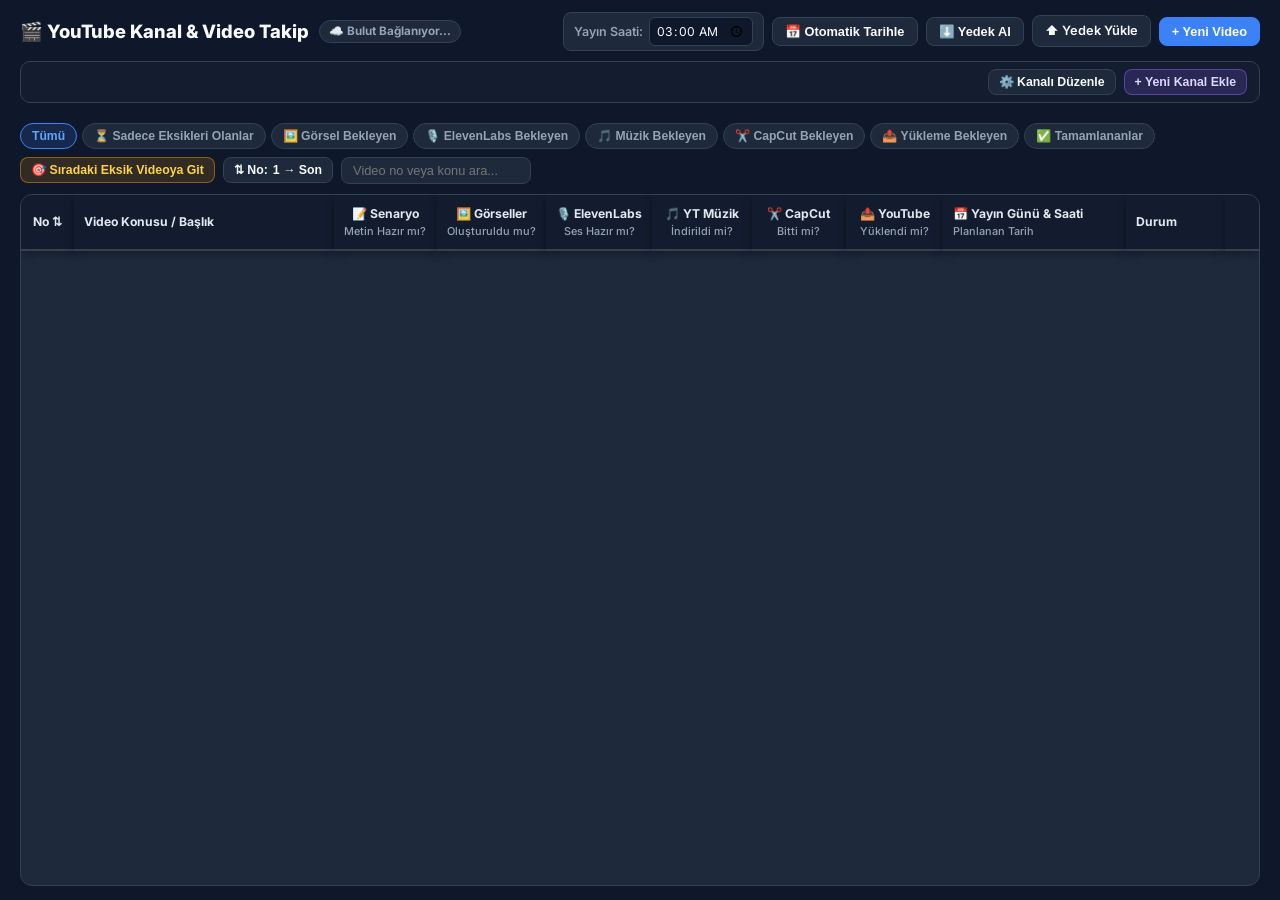
==== commit ee4f5f9c: "Freeze top bar & sticky table headers (youtube-video-takip-tek-dosya.html)" ====
--- a/youtube-video-takip-tek-dosya.html
+++ b/youtube-video-takip-tek-dosya.html
@@ -41,9 +41,24 @@
 }
 
 .container {
-  max-width: 1440px;
+  max-width: 1480px;
   margin: 0 auto;
-  padding: 18px 24px 50px;
+  padding: 12px 20px 14px;
+  height: 100vh;
+  display: flex;
+  flex-direction: column;
+  overflow: hidden;
+}
+
+@media (max-width: 860px) {
+  .container {
+    height: auto;
+    overflow: visible;
+  }
+}
+
+.frozen-top-area {
+  flex-shrink: 0;
 }
 
 /* HEADER */
@@ -52,19 +67,19 @@
   justify-content: space-between;
   align-items: center;
   flex-wrap: wrap;
-  gap: 12px;
-  margin-bottom: 14px;
+  gap: 10px;
+  margin-bottom: 10px;
 }
 
 .header h1 {
-  font-size: 1.25rem;
+  font-size: 1.15rem;
   font-weight: 800;
 }
 
 .cloud-badge {
-  font-size: 0.75rem;
+  font-size: 0.73rem;
   font-weight: 700;
-  padding: 3px 10px;
+  padding: 2px 9px;
   border-radius: 999px;
   background: var(--surface);
   border: 1px solid var(--border);
@@ -81,11 +96,6 @@
   background: var(--blue-bg);
   border-color: rgba(59, 130, 246, 0.45);
   color: #60a5fa;
-}
-
-.subtitle {
-  color: var(--muted);
-  font-size: 0.82rem;
 }
 
 .header-right {
@@ -112,9 +122,9 @@
   background: var(--surface);
   color: var(--text);
   border: 1px solid var(--border);
-  padding: 7px 13px;
+  padding: 6px 12px;
   border-radius: 8px;
-  font-size: 0.82rem;
+  font-size: 0.8rem;
   font-weight: 600;
   cursor: pointer;
   display: inline-flex;
@@ -127,8 +137,8 @@
 }
 
 .btn-sm {
-  padding: 6px 11px;
-  font-size: 0.78rem;
+  padding: 5px 10px;
+  font-size: 0.77rem;
 }
 
 .btn-primary {
@@ -139,6 +149,16 @@
 
 .btn-primary:hover {
   background: #2563eb;
+}
+
+.btn-jump {
+  background: var(--amber-bg);
+  border-color: rgba(245, 158, 11, 0.45);
+  color: #fcd34d;
+}
+
+.btn-jump:hover {
+  background: rgba(245, 158, 11, 0.25);
 }
 
 .btn-danger {
@@ -153,12 +173,12 @@
   justify-content: space-between;
   align-items: center;
   flex-wrap: wrap;
-  gap: 10px;
+  gap: 8px;
   background: #141d30;
   border: 1px solid var(--border);
-  border-radius: 12px;
-  padding: 10px 14px;
-  margin-bottom: 14px;
+  border-radius: 10px;
+  padding: 7px 12px;
+  margin-bottom: 10px;
 }
 
 .channel-tabs {
@@ -172,9 +192,9 @@
   background: var(--surface);
   color: var(--muted);
   border: 1px solid var(--border);
-  padding: 7px 14px;
-  border-radius: 9px;
-  font-size: 0.84rem;
+  padding: 6px 13px;
+  border-radius: 8px;
+  font-size: 0.82rem;
   font-weight: 700;
   cursor: pointer;
   display: inline-flex;
@@ -229,32 +249,32 @@
   font-weight: 600;
 }
 
-/* SUMMARY BAR (BÜYÜK RESİM) */
+/* SUMMARY BAR (BÜYÜK RESİM - KOMPAKT) */
 .summary-bar {
   display: grid;
-  grid-template-columns: repeat(auto-fit, minmax(180px, 1fr));
-  gap: 10px;
-  margin-bottom: 14px;
+  grid-template-columns: repeat(auto-fit, minmax(155px, 1fr));
+  gap: 8px;
+  margin-bottom: 10px;
 }
 
 .sum-box {
   background: var(--surface);
   border: 1px solid var(--border);
-  border-radius: 10px;
-  padding: 12px 15px;
+  border-radius: 9px;
+  padding: 8px 13px;
   display: flex;
   justify-content: space-between;
   align-items: center;
 }
 
 .sum-label {
-  font-size: 0.8rem;
+  font-size: 0.76rem;
   color: var(--muted);
   font-weight: 600;
 }
 
 .sum-val {
-  font-size: 1.35rem;
+  font-size: 1.15rem;
   font-weight: 800;
 }
 
@@ -264,13 +284,13 @@
   justify-content: space-between;
   align-items: center;
   flex-wrap: wrap;
-  gap: 10px;
-  margin-bottom: 12px;
+  gap: 8px;
+  margin-bottom: 10px;
 }
 
 .filter-pills {
   display: flex;
-  gap: 6px;
+  gap: 5px;
   flex-wrap: wrap;
 }
 
@@ -278,9 +298,9 @@
   background: var(--surface);
   color: var(--muted);
   border: 1px solid var(--border);
-  padding: 6px 12px;
+  padding: 5px 11px;
   border-radius: 999px;
-  font-size: 0.78rem;
+  font-size: 0.76rem;
   font-weight: 600;
   cursor: pointer;
 }
@@ -294,52 +314,66 @@
 .toolbar-right {
   display: flex;
   align-items: center;
-  gap: 14px;
+  gap: 8px;
+  flex-wrap: wrap;
 }
 
 .search-input {
   background: var(--surface);
   border: 1px solid var(--border);
   color: var(--text);
-  padding: 6px 12px;
+  padding: 5px 11px;
   border-radius: 8px;
-  font-size: 0.82rem;
-  width: 200px;
-}
-
-/* BIG PICTURE TABLE */
+  font-size: 0.8rem;
+  width: 190px;
+}
+
+/* BIG PICTURE TABLE (SABİT BAŞLIKLI KAYDIRMA ALANI) */
 .table-wrapper {
   background: var(--surface);
   border: 1px solid var(--border);
   border-radius: 12px;
+  flex: 1;
+  overflow-y: auto;
   overflow-x: auto;
+  position: relative;
 }
 
 .tracker-table {
   width: 100%;
-  border-collapse: collapse;
+  border-collapse: separate;
+  border-spacing: 0;
   text-align: left;
 }
 
 .tracker-table thead th {
+  position: sticky;
+  top: 0;
+  z-index: 20;
   background: #131c2e;
-  color: var(--muted);
+  color: #e2e8f0;
   font-size: 0.76rem;
   font-weight: 700;
   padding: 10px 10px;
-  border-bottom: 1px solid var(--border);
+  border-bottom: 2px solid var(--border);
   white-space: nowrap;
+  box-shadow: 0 3px 8px rgba(0, 0, 0, 0.35);
 }
 
 .tracker-table thead th small {
-  font-weight: 400;
-  color: #64748b;
+  font-weight: 500;
+  color: #94a3b8;
   font-size: 0.68rem;
 }
 
 .tracker-table tbody tr {
+  transition: background 0.12s;
+}
+
+.tracker-table tbody tr td {
   border-bottom: 1px solid rgba(51, 65, 85, 0.6);
-  transition: background 0.1s;
+  padding: 8px 10px;
+  vertical-align: middle;
 }
 
 .tracker-table tbody tr:hover {
@@ -350,13 +384,21 @@
   background: rgba(16, 185, 129, 0.06);
 }
 
-.tracker-table td {
-  padding: 8px 10px;
-  vertical-align: middle;
+.tracker-table tbody tr.row-highlight {
+  animation: pulseRow 2.2s ease;
+}
+
+@keyframes pulseRow {
+  0%, 30% {
+    background: rgba(245, 158, 11, 0.35);
+  }
+  100% {
+    background: transparent;
+  }
 }
 
 .col-no {
-  width: 52px;
+  width: 56px;
   font-weight: 800;
   color: #cbd5e1;
   text-align: center;
@@ -577,67 +619,75 @@
 </head>
 <body>
   <div class="container">
-    <!-- SADE ÜST BAR -->
-    <header class="header">
-      <div class="header-left">
-        <div style="display:flex; align-items:center; gap:10px; flex-wrap:wrap;">
-          <h1>🎬 YouTube Kanal & Video Takip</h1>
-          <span id="cloudStatusBadge" class="cloud-badge">☁️ Bulut Bağlanıyor...</span>
+    <!-- SABİT ÜST BÖLÜM (KAYDIRINCA KAYBOLMAZ) -->
+    <div class="frozen-top-area">
+      <!-- SADE ÜST BAR -->
+      <header class="header">
+        <div class="header-left">
+          <div style="display:flex; align-items:center; gap:10px; flex-wrap:wrap;">
+            <h1>🎬 YouTube Kanal & Video Takip</h1>
+            <span id="cloudStatusBadge" class="cloud-badge">☁️ Bulut Bağlanıyor...</span>
+          </div>
         </div>
-        <span class="subtitle">Çoklu Kanal Yönetimi • Her Gün 1 Video • Firebase Gerçek Zamanlı Senkronize</span>
-      </div>
-      <div class="header-right">
-        <div class="default-time-box" title="Seçili kanalın günlük varsayılan yayın saati">
-          <span>Yayın Saati:</span>
-          <input type="time" id="defaultTimeInput" value="03:00" class="inline-input" />
+        <div class="header-right">
+          <div class="default-time-box" title="Seçili kanalın günlük varsayılan yayın saati">
+            <span>Yayın Saati:</span>
+            <input type="time" id="defaultTimeInput" value="03:00" class="inline-input" />
+          </div>
+          <button class="btn" id="autoScheduleBtn" title="Seçili kanaldaki videoları bugünden başlayarak her güne 1 video düşecek şekilde sırayla tarihlendirir">
+            📅 Otomatik Tarihle
+          </button>
+          <button class="btn" id="exportBtn">⬇️ Yedek Al</button>
+          <label class="btn">
+            ⬆️ Yedek Yükle
+            <input type="file" id="importInput" accept=".json" hidden />
+          </label>
+          <button class="btn btn-primary" id="addVideoBtn">+ Yeni Video</button>
         </div>
-        <button class="btn" id="autoScheduleBtn" title="Seçili kanaldaki videoları bugünden başlayarak her güne 1 video düşecek şekilde sırayla tarihlendirir">
-          📅 Her Güne 1 Video Tarihle
-        </button>
-        <button class="btn" id="exportBtn">⬇️ Yedek Al</button>
-        <label class="btn">
-          ⬆️ Yedek Yükle
-          <input type="file" id="importInput" accept=".json" hidden />
-        </label>
-        <button class="btn btn-primary" id="addVideoBtn">+ Yeni Video</button>
-      </div>
-    </header>
-
-    <!-- ÜST KANAL SEÇİM BARI -->
-    <section class="channel-bar">
-      <div class="channel-tabs" id="channelTabs"></div>
-      <div class="channel-actions">
-        <button class="btn btn-sm" id="editChannelBtn" title="Seçili kanalın adını düzenle veya sil">⚙️ Kanalı Düzenle</button>
-        <button class="btn btn-sm btn-channel-add" id="addChannelBtn">+ Yeni Kanal Ekle</button>
-      </div>
-    </section>
-
-    <!-- BÜYÜK RESİM ÖZET BAR -->
-    <section class="summary-bar" id="summaryBar"></section>
-
-    <!-- HIZLI FİLTRE SEKMELERİ -->
-    <section class="toolbar">
-      <div class="filter-pills" id="filterPills">
-        <button class="pill active" data-filter="all">Tümü</button>
-        <button class="pill" data-filter="incomplete">⏳ Eksikleri Olanlar</button>
-        <button class="pill" data-filter="missing_images">🖼️ Görsel Bekleyen</button>
-        <button class="pill" data-filter="missing_elevenlabs">🎙️ ElevenLabs Bekleyen</button>
-        <button class="pill" data-filter="missing_music">🎵 Müzik Bekleyen</button>
-        <button class="pill" data-filter="missing_capcut">✂️ CapCut Bekleyen</button>
-        <button class="pill" data-filter="missing_upload">📤 Yükleme Bekleyen</button>
-        <button class="pill" data-filter="done">✅ Tamamlananlar</button>
-      </div>
-      <div class="toolbar-right">
-        <input type="text" id="searchInput" class="search-input" placeholder="Video ara..." />
-      </div>
-    </section>
-
-    <!-- ANA BÜYÜK RESİM TABLOSU -->
-    <div class="table-wrapper">
+      </header>
+
+      <!-- ÜST KANAL SEÇİM BARI + ÖZET SAYILAR -->
+      <section class="channel-bar">
+        <div class="channel-tabs" id="channelTabs"></div>
+        <div class="channel-actions">
+          <button class="btn btn-sm" id="editChannelBtn" title="Seçili kanalın adını düzenle veya sil">⚙️ Kanalı Düzenle</button>
+          <button class="btn btn-sm btn-channel-add" id="addChannelBtn">+ Yeni Kanal Ekle</button>
+        </div>
+      </section>
+
+      <!-- BÜYÜK RESİM ÖZET BAR -->
+      <section class="summary-bar" id="summaryBar"></section>
+
+      <!-- HIZLI FİLTRE SEKMELERİ VE SIRADAKİNE GİT -->
+      <section class="toolbar">
+        <div class="filter-pills" id="filterPills">
+          <button class="pill active" data-filter="all">Tümü</button>
+          <button class="pill" data-filter="incomplete">⏳ Sadece Eksikleri Olanlar</button>
+          <button class="pill" data-filter="missing_images">🖼️ Görsel Bekleyen</button>
+          <button class="pill" data-filter="missing_elevenlabs">🎙️ ElevenLabs Bekleyen</button>
+          <button class="pill" data-filter="missing_music">🎵 Müzik Bekleyen</button>
+          <button class="pill" data-filter="missing_capcut">✂️ CapCut Bekleyen</button>
+          <button class="pill" data-filter="missing_upload">📤 Yükleme Bekleyen</button>
+          <button class="pill" data-filter="done">✅ Tamamlananlar</button>
+        </div>
+        <div class="toolbar-right">
+          <button class="btn btn-sm btn-jump" id="jumpNextBtn" title="Tamamlanmamış ilk videoya otomatik kaydırır">
+            🎯 Sıradaki Eksik Videoya Git
+          </button>
+          <button class="btn btn-sm" id="sortToggleBtn" title="Sıralamayı ters çevir (1→65 / 65→1)">
+            ⇅ No: <span id="sortDirLabel">1 → Son</span>
+          </button>
+          <input type="text" id="searchInput" class="search-input" placeholder="Video no veya konu ara..." />
+        </div>
+      </section>
+    </div>
+
+    <!-- ANA BÜYÜK RESİM TABLOSU (BAŞLIKLARI DONDURULMUŞ KAYDIRILABİLİR ALAN) -->
+    <div class="table-wrapper" id="tableWrapper">
       <table class="tracker-table">
         <thead>
           <tr>
-            <th class="col-no">No</th>
+            <th class="col-no" id="thSortNo" style="cursor:pointer;" title="Sıralamayı değiştirmek için tıklayın">No ⇅</th>
             <th class="col-title">Video Konusu / Başlık</th>
             <th class="col-check">📝 Senaryo<br><small>Metin Hazır mı?</small></th>
             <th class="col-check">🖼️ Görseller<br><small>Oluşturuldu mu?</small></th>
@@ -645,7 +695,7 @@
             <th class="col-check">🎵 YT Müzik<br><small>İndirildi mi?</small></th>
             <th class="col-check">✂️ CapCut<br><small>Bitti mi?</small></th>
             <th class="col-check">📤 YouTube<br><small>Yüklendi mi?</small></th>
-            <th class="col-date">📅 Yayın Günü & Saati<br><small>Her Gün 1 Video</small></th>
+            <th class="col-date">📅 Yayın Günü & Saati<br><small>Planlanan Tarih</small></th>
             <th class="col-status">Durum</th>
             <th class="col-action"></th>
           </tr>
@@ -675,8 +725,8 @@
           </div>
         </div>
         <div class="field">
-          <label>Kısa Dönem / Klasör</label>
-          <input type="text" id="formYearEra" placeholder="Örn: 1969 Apollo 11" />
+          <label>Kısa Dönem / Türkçe Konu Başlığı</label>
+          <input type="text" id="formYearEra" placeholder="Örn: 1969 Apollo 11 / Voynich El Yazması..." />
         </div>
         <div class="field">
           <label>Video Başlığı</label>
@@ -718,11 +768,11 @@
         <input type="hidden" id="channelFormId" />
         <div class="field">
           <label>Kanal Adı</label>
-          <input type="text" id="channelFormName" required placeholder="Örn: Retro Shift / 2. Kanalım" />
+          <input type="text" id="channelFormName" required placeholder="Örn: Retro Shift / Akte_Vergange" />
         </div>
         <div class="field">
           <label>Varsayılan Günlük Yayın Saati</label>
-          <input type="time" id="channelFormTime" value="19:00" />
+          <input type="time" id="channelFormTime" value="03:00" />
         </div>
         <div class="modal-actions">
           <button type="button" class="btn btn-danger" id="deleteChannelBtn">Kanalı Sil</button>
@@ -772,7 +822,7 @@
 
 const DEFAULT_CHANNELS = [
   { id: 'ch_retroshift', name: 'Retro Shift', defaultTime: '03:00' },
-  { id: 'ch_kanal2', name: '2. Kanalım', defaultTime: '20:00' }
+  { id: 'ch_kanal2', name: 'akte_vergange', defaultTime: '19:00' }
 ];
 
 const INITIAL_VIDEOS_1_TO_30 = [
@@ -808,7 +858,7 @@
   { number: 30, yearEra: '1962 Alcatraz Escape', title: 'What If You Were on the 1962 Alcatraz Midnight Escape Raft?', script: true, images: true, elevenlabs: false, music: false, capcut: false, youtubeUpload: false, publishStatus: 'draft' }
 ];
 
-// 31'den 65'e kadar videolar: 31. video 17.11.2026'da başlayıp her gün 1 video (Saat 03:00), Senaryo ve Görseller Tamam
+// Retro Shift 31'den 65'e kadar videolar: 31. video 17.11.2026'da başlayıp her gün 1 video (Saat 03:00), Senaryo ve Görseller Tamam
 const VIDEOS_31_TO_65 = [
   { number: 31, publishDate: '2026-11-17', yearEra: '1773 Boston Tea Party / Video31_1773_BostonTeaParty', title: 'What If You Were on the Docks During the 1773 Boston Tea Party?' },
   { number: 32, publishDate: '2026-11-18', yearEra: '1863 Gettysburg Surgeon / Video32_1863_GettysburgSurgeon', title: "What Was a Union Field Hospital Surgeon's 24-Hour Shift at Gettysburg?" },
@@ -847,11 +897,130 @@
   { number: 65, publishDate: '2026-12-21', yearEra: '1899 Paris Moulin Rouge / Video65_1899_ParisMoulinRouge', title: 'What Was It Like Working Backstage at the Moulin Rouge in 1899 Paris?' }
 ];
 
+// akte_vergange kanalı 7'den 20'ye kadar videolar: 6. video 13.12.2026 Pazar 19:00'da olduğu için 7. video 20.12.2026 Pazar 19:00'dan itibaren her Pazar 19:00
+const AKTE_VIDEOS_7_TO_20 = [
+  {
+    number: 7,
+    publishDate: '2026-12-20',
+    yearEra: 'Voynich El Yazması: Hiçbir Bilgisayarın Çözemediği Kitap',
+    title: 'Das Voynich-Manuskript: Das Buch, das kein Computer entschlüsseln kann'
+  },
+  {
+    number: 8,
+    publishDate: '2026-12-27',
+    yearEra: 'Roanoke Kolonisinin Kayboluşu: 115 İnsan Nereye Gitti?',
+    title: 'Das Verschwinden der Kolonie Roanoke: Wohin gingen 115 Menschen?'
+  },
+  {
+    number: 9,
+    publishDate: '2027-01-03',
+    yearEra: 'Aslında Var Olmaması Gereken 5 Arkeolojik Buluntu',
+    title: '5 archäologische Funde, die es eigentlich nicht geben dürfte'
+  },
+  {
+    number: 10,
+    publishDate: '2027-01-10',
+    yearEra: "Göbeklitepe'nin Sırrı: Dünyanın İlk Tapınağını Kim İnşa Etti?",
+    title: 'Das Geheimnis von Göbeklitepe: Wer baute den ersten Tempel der Welt?'
+  },
+  {
+    number: 11,
+    publishDate: '2027-01-17',
+    yearEra: '1518 Dans Vebası: Yüzlerce İnsan Neden Ölünceye Kadar Dans Etti?',
+    title: 'Die Tanzplage von 1518: Warum tanzten Hunderte Menschen bis zum Tod?'
+  },
+  {
+    number: 12,
+    publishDate: '2027-01-24',
+    yearEra: 'Stanford Hapishane Deneyi: İyi İnsanlar Ne Kadar Hızlı Kötüleşir?',
+    title: 'Das Stanford-Gefängnis-Experiment: Wie schnell gute Menschen böse werden'
+  },
+  {
+    number: 13,
+    publishDate: '2027-01-31',
+    yearEra: 'Tapınak Şövalyelerinin Yükselişi ve Çöküşü',
+    title: 'Der Aufstieg und Fall der Tempelritter: Die Geheimorganisation'
+  },
+  {
+    number: 14,
+    publishDate: '2027-02-07',
+    yearEra: 'Cadı Avının Psikolojisi: Korku Bütün Şehirleri Nasıl Yok Etti?',
+    title: 'Die Psychologie der Hexenjagd: Wie Angst ganze Städte zerstörte'
+  },
+  {
+    number: 15,
+    publishDate: '2027-02-14',
+    yearEra: 'Yazsız Yıl 1816: Bir Yanardağ Dünyayı Nasıl Açlığa Sürükledi?',
+    title: 'Das Jahr ohne Sommer (1816): Als die Welt fast verhungerte'
+  },
+  {
+    number: 16,
+    publishDate: '2027-02-21',
+    yearEra: "Pompeii'nin Son 24 Saati: Taşlaşmış Bedenler Ne Anlatıyor?",
+    title: 'Die letzten 24 Stunden von Pompeji: Was die Versteinerten verraten'
+  },
+  {
+    number: 17,
+    publishDate: '2027-02-28',
+    yearEra: 'Tunç Çağı Çöküşü: Tüm Medeniyetler Aynı Anda Nasıl Yok Oldu?',
+    title: 'Der Zusammenbruch der Bronzezeit: Als alle Zivilisationen untergingen'
+  },
+  {
+    number: 18,
+    publishDate: '2027-03-07',
+    yearEra: "Paskalya Adası'nın Yasak Tarihi: Orada Gerçekten Ne Oldu?",
+    title: 'Die verbotene Geschichte der Osterinsel: Was passierte wirklich?'
+  },
+  {
+    number: 19,
+    publishDate: '2027-03-14',
+    yearEra: 'Çernobil: Patlamadan Sonraki İlk 60 Dakika',
+    title: 'Tschernobyl: Die ersten 60 Minuten nach der Explosion'
+  },
+  {
+    number: 20,
+    publishDate: '2027-03-21',
+    yearEra: "Paris'in Unutulmuş Yeraltı Mezarları: 6 Milyon Ölünün İmparatorluğu",
+    title: 'Die vergessenen Katakomben von Paris: Das Reich der 6 Millionen Toten'
+  },
+  {
+    number: 21,
+    publishDate: '2027-03-28',
+    yearEra: 'Dyatlov Geçidi Vakası (1959): 9 Öğrenciyi -30 Derecede Çıplak Ölüme Ne Sürükledi?',
+    title: 'Das Dyatlov-Pass-Unglück (1959): Was trieb 9 Studenten nackt in den Tod?'
+  },
+  {
+    number: 22,
+    publishDate: '2027-04-04',
+    yearEra: "Antik Mısır'da Neden 24 Saat Bile Hayatta Kalamazdın?",
+    title: 'Warum du keine 24 Stunden im Alten Ägypten überleben würdest'
+  },
+  {
+    number: 23,
+    publishDate: '2027-04-11',
+    yearEra: 'Hayalet Gemi Mary Celeste (1872): Mürettebat Neden Sağlam Gemiyi Terk Etti?',
+    title: 'Das Geisterschiff Mary Celeste (1872): Warum verließen alle fluchtartig das Schiff?'
+  },
+  {
+    number: 24,
+    publishDate: '2027-04-18',
+    yearEra: 'Kaspar Hauser Vakası (1828): 16 Yıl Karanlık Hücrede Tutulan Genç ve 2024 DNA Şoku',
+    title: 'Der Fall Kaspar Hauser: Das rätselhafteste Findelkind der deutschen Geschichte'
+  },
+  {
+    number: 25,
+    publishDate: '2027-04-25',
+    yearEra: 'Hameln / Fareli Köyün Kavalcısı (1284): Kaybolan 130 Çocuğa Gerçekte Ne Oldu?',
+    title: 'Der Rattenfänger von Hameln (1284): Was geschah wirklich mit den 130 Kindern?'
+  }
+];
+
 let channels = [];
 let activeChannelId = 'ch_retroshift';
 let videos = [];
 let currentFilter = 'all';
 let searchQuery = '';
+let sortAsc = true;
 
 function formatYMD(d) {
   const y = d.getFullYear();
@@ -876,10 +1045,20 @@
   return ch ? ch.name : 'Retro Shift';
 }
 
-// 1-30 arasındaki mevcut kullanıcı verilerini korur, 31-65 arasındaki videolar eksikse ekler
-function ensureVideoFieldsAndBatch31To65() {
+// Mevcut kullanıcı verilerini korur, Retro Shift 31-65 ve akte_vergange 7-20 eksikse ekler
+function ensureVideoFieldsAndBatches() {
   const retroChannel = channels.find(c => c.name.toLowerCase().includes('retro')) || channels[0] || { id: 'ch_retroshift' };
   const retroChannelId = retroChannel.id;
+
+  let akteChannel = channels.find(c => c.name.toLowerCase().includes('akte') || c.name.toLowerCase().includes('vergang'));
+  if (!akteChannel) {
+    akteChannel = channels.find(c => c.id !== retroChannelId);
+  }
+  if (!akteChannel) {
+    akteChannel = { id: 'ch_kanal2', name: 'akte_vergange', defaultTime: '19:00' };
+    channels.push(akteChannel);
+  }
+  const akteChannelId = akteChannel.id;
 
   let addedNewBatch = false;
 
@@ -888,11 +1067,12 @@
     if (typeof v.images !== 'boolean') v.images = !!v.script;
   });
 
+  // Retro Shift 31-65 kontrolü
   VIDEOS_31_TO_65.forEach(item => {
     const existing = videos.find(v => v.channelId === retroChannelId && Number(v.number) === item.number);
     if (!existing) {
       videos.push({
-        id: 'v_' + item.number,
+        id: 'v_retro_' + item.number,
         channelId: retroChannelId,
         number: item.number,
         yearEra: item.yearEra,
@@ -905,6 +1085,31 @@
         youtubeUpload: false,
         publishDate: item.publishDate,
         publishTime: '03:00',
+        publishStatus: 'draft',
+        notes: ''
+      });
+      addedNewBatch = true;
+    }
+  });
+
+  // akte_vergange 7-20 kontrolü (Her Pazar 19:00, Kısa dönem kısmında Türkçe konu başlığı)
+  AKTE_VIDEOS_7_TO_20.forEach(item => {
+    const existing = videos.find(v => v.channelId === akteChannelId && Number(v.number) === item.number);
+    if (!existing) {
+      videos.push({
+        id: 'v_akte_' + item.number,
+        channelId: akteChannelId,
+        number: item.number,
+        yearEra: item.yearEra,
+        title: item.title,
+        script: true,
+        images: false,
+        elevenlabs: false,
+        music: false,
+        capcut: false,
+        youtubeUpload: false,
+        publishDate: item.publishDate,
+        publishTime: '19:00',
         publishStatus: 'draft',
         notes: ''
       });
@@ -966,7 +1171,7 @@
     });
   }
 
-  ensureVideoFieldsAndBatch31To65();
+  ensureVideoFieldsAndBatches();
   localStorage.setItem(STORAGE_KEY, JSON.stringify(videos));
   syncDefaultTimeInput();
 }
@@ -1024,11 +1229,10 @@
 
         if (data && Array.isArray(data.videos) && data.videos.length > 0) {
           videos = data.videos;
-          const addedBatch = ensureVideoFieldsAndBatch31To65();
+          const addedBatch = ensureVideoFieldsAndBatches();
           localStorage.setItem(STORAGE_KEY, JSON.stringify(videos));
           changed = true;
           if (addedBatch) {
-            // Kullanıcının 1-30 arası güncel bulut verilerinin üzerine 31-65 eklendi, buluta geri kaydet
             saveState();
           }
         }
@@ -1127,8 +1331,8 @@
       <span class="sum-val" style="color:${capcut === total && total > 0 ? '#34d399' : '#fbbf24'}">${capcut} / ${total}</span>
     </div>
     <div class="sum-box">
-      <span class="sum-label">📤 YT Yüklenen (Stok)</span>
-      <span class="sum-val" style="color:#60a5fa">${uploaded} <small style="font-size:0.75rem; font-weight:500; color:#94a3b8;">(${uploaded} Günlük)</small></span>
+      <span class="sum-label">📤 YT Yüklenen</span>
+      <span class="sum-val" style="color:#60a5fa">${uploaded} / ${total}</span>
     </div>
   `;
 }
@@ -1152,7 +1356,7 @@
       if (currentFilter === 'done') return isRowDone(v);
       return true;
     })
-    .sort((a, b) => a.number - b.number);
+    .sort((a, b) => sortAsc ? a.number - b.number : b.number - a.number);
 
   if (filtered.length === 0) {
     tbody.innerHTML = `
@@ -1169,7 +1373,7 @@
     const done = isRowDone(v);
     const showChannelBadge = activeChannelId === 'all';
     return `
-      <tr class="${done ? 'row-done' : ''}">
+      <tr id="row_${v.id}" class="${done ? 'row-done' : ''}">
         <td class="col-no">#${v.number}</td>
         <td class="col-title">
           <div class="video-main-title">${escapeHtml(v.title)}</div>
@@ -1336,6 +1540,34 @@
     renderTable();
   });
 
+  const toggleSort = () => {
+    sortAsc = !sortAsc;
+    const lbl = document.getElementById('sortDirLabel');
+    if (lbl) lbl.textContent = sortAsc ? '1 → Son' : 'Son → 1';
+    renderTable();
+  };
+
+  const sortBtn = document.getElementById('sortToggleBtn');
+  if (sortBtn) sortBtn.addEventListener('click', toggleSort);
+  const thSortNo = document.getElementById('thSortNo');
+  if (thSortNo) thSortNo.addEventListener('click', toggleSort);
+
+  const jumpBtn = document.getElementById('jumpNextBtn');
+  if (jumpBtn) {
+    jumpBtn.addEventListener('click', () => {
+      const list = getChannelVideos().sort((a, b) => a.number - b.number);
+      const nextIncomplete = list.find(v => !isRowDone(v));
+      if (!nextIncomplete) return;
+      const rowEl = document.getElementById('row_' + nextIncomplete.id);
+      if (rowEl) {
+        rowEl.scrollIntoView({ behavior: 'smooth', block: 'center' });
+        rowEl.classList.remove('row-highlight');
+        void rowEl.offsetWidth;
+        rowEl.classList.add('row-highlight');
+      }
+    });
+  }
+
   document.getElementById('defaultTimeInput').addEventListener('change', e => {
     const val = e.target.value || '03:00';
     const ch = getActiveChannelObj();
@@ -1469,13 +1701,13 @@
         const parsed = JSON.parse(ev.target.result);
         if (Array.isArray(parsed)) {
           videos = parsed;
-          ensureVideoFieldsAndBatch31To65();
+          ensureVideoFieldsAndBatches();
         } else if (parsed && Array.isArray(parsed.videos)) {
           if (Array.isArray(parsed.channels) && parsed.channels.length > 0) {
             channels = parsed.channels;
           }
           videos = parsed.videos;
-          ensureVideoFieldsAndBatch31To65();
+          ensureVideoFieldsAndBatches();
         }
         renderAll();
         saveState();
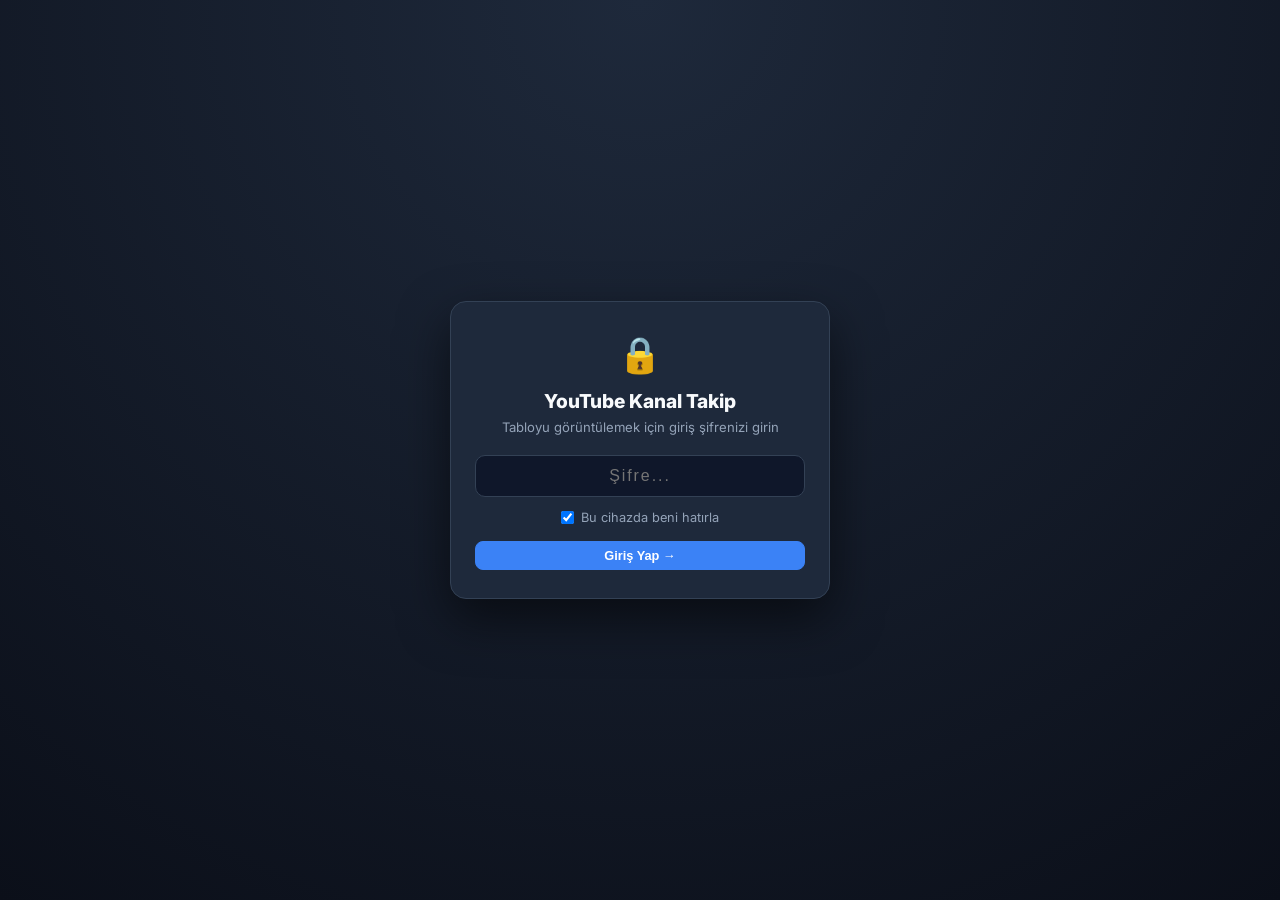
==== commit 80860f7e: "Add SHA-256 password lock screen (youtube-video-takip-tek-dosya.html)" ====
--- a/youtube-video-takip-tek-dosya.html
+++ b/youtube-video-takip-tek-dosya.html
@@ -50,6 +50,98 @@
   overflow: hidden;
 }
 
+.container.hidden,
+.hidden {
+  display: none !important;
+}
+
+/* GİRİŞ ŞİFRE EKRANI (AUTH OVERLAY) */
+.auth-overlay {
+  position: fixed;
+  inset: 0;
+  background: radial-gradient(circle at top, #1e293b 0%, #0b0f19 100%);
+  display: flex;
+  align-items: center;
+  justify-content: center;
+  padding: 20px;
+  z-index: 999;
+}
+
+.auth-card {
+  background: var(--surface);
+  border: 1px solid var(--border);
+  border-radius: 16px;
+  width: 100%;
+  max-width: 380px;
+  padding: 28px 24px;
+  text-align: center;
+  box-shadow: 0 20px 50px rgba(0, 0, 0, 0.55);
+}
+
+.auth-icon {
+  font-size: 2.2rem;
+  margin-bottom: 8px;
+}
+
+.auth-card h2 {
+  font-size: 1.2rem;
+  font-weight: 800;
+  margin-bottom: 4px;
+}
+
+.auth-card p {
+  font-size: 0.82rem;
+  color: var(--muted);
+  margin-bottom: 18px;
+}
+
+.auth-input {
+  width: 100%;
+  background: var(--bg);
+  border: 1px solid var(--border);
+  color: var(--text);
+  padding: 11px 14px;
+  border-radius: 10px;
+  font-size: 1rem;
+  text-align: center;
+  letter-spacing: 0.12em;
+  outline: none;
+  margin-bottom: 12px;
+}
+
+.auth-input:focus {
+  border-color: var(--blue);
+}
+
+.auth-remember {
+  display: inline-flex;
+  align-items: center;
+  gap: 7px;
+  font-size: 0.8rem;
+  color: var(--muted);
+  cursor: pointer;
+  margin-bottom: 14px;
+  user-select: none;
+}
+
+.auth-error {
+  background: rgba(239, 68, 68, 0.15);
+  border: 1px solid rgba(239, 68, 68, 0.4);
+  color: #fca5a5;
+  font-size: 0.78rem;
+  font-weight: 600;
+  padding: 8px 10px;
+  border-radius: 8px;
+  margin-bottom: 12px;
+}
+
+.auth-submit-btn {
+  width: 100%;
+  justify-content: center;
+  padding: 10px 16px;
+  font-size: 0.9rem;
+}
+
 @media (max-width: 860px) {
   .container {
     height: auto;
@@ -618,7 +710,33 @@
 </style>
 </head>
 <body>
-  <div class="container">
+  <!-- GİRİŞ ŞİFRE EKRANI -->
+  <div id="authOverlay" class="auth-overlay">
+    <div class="auth-card">
+      <div class="auth-icon">🔒</div>
+      <h2>YouTube Kanal Takip</h2>
+      <p>Tabloyu görüntülemek için giriş şifrenizi girin</p>
+      <form id="authForm">
+        <input
+          type="password"
+          id="authPasswordInput"
+          class="auth-input"
+          placeholder="Şifre..."
+          autocomplete="current-password"
+          required
+        />
+        <label class="auth-remember">
+          <input type="checkbox" id="authRememberChk" checked />
+          <span>Bu cihazda beni hatırla</span>
+        </label>
+        <div id="authErrorMsg" class="auth-error hidden">❌ Hatalı şifre, lütfen tekrar deneyin.</div>
+        <button type="submit" class="btn btn-primary auth-submit-btn">Giriş Yap →</button>
+      </form>
+    </div>
+  </div>
+
+  <!-- ANA UYGULAMA (ŞİFRE DOĞRULANINCA AÇILIR) -->
+  <div class="container hidden" id="appContainer">
     <!-- SABİT ÜST BÖLÜM (KAYDIRINCA KAYBOLMAZ) -->
     <div class="frozen-top-area">
       <!-- SADE ÜST BAR -->
@@ -643,6 +761,7 @@
             <input type="file" id="importInput" accept=".json" hidden />
           </label>
           <button class="btn btn-primary" id="addVideoBtn">+ Yeni Video</button>
+          <button class="btn" id="lockAppBtn" title="Oturumu kapat ve ekranı kilitle">🔒 Kilitle</button>
         </div>
       </header>
 
@@ -818,7 +937,62 @@
 const STORAGE_KEY = 'retroshift_youtube_tracker_multichannel_v1';
 const CHANNELS_STORAGE_KEY = 'retroshift_youtube_channels_v1';
 const ACTIVE_CHANNEL_KEY = 'retroshift_youtube_active_channel_v1';
+const AUTH_STORAGE_KEY = 'ytakip_auth_token_v1';
+const EXPECTED_AUTH_HASH = '6e5f59abdf8a7953a2ea21fa07bde40e11301df9eed8048ae7bd3aab58ef770d';
 const FIRESTORE_DOC_ID = 'youtube_video_takip';
+
+async function sha256Hex(message) {
+  if (window.crypto && window.crypto.subtle) {
+    const msgBuffer = new TextEncoder().encode(message);
+    const hashBuffer = await window.crypto.subtle.digest('SHA-256', msgBuffer);
+    const hashArray = Array.from(new Uint8Array(hashBuffer));
+    return hashArray.map(b => b.toString(16).padStart(2, '0')).join('');
+  }
+  // Fallback pure-JS SHA-256 for file:// contexts without crypto.subtle
+  function rightRotate(value, amount) { return (value >>> amount) | (value << (32 - amount)); }
+  const mathPow = Math.pow, maxWord = mathPow(2, 32);
+  let result = '';
+  const words = [], asciiBitLength = message.length * 8;
+  let hash = [], k = [];
+  let primeCounter = 0;
+  const isComposite = {};
+  for (let candidate = 2; primeCounter < 64; candidate++) {
+    if (!isComposite[candidate]) {
+      for (let i = 0; i < 313; i += candidate) isComposite[i] = candidate;
+      hash[primeCounter] = (mathPow(candidate, 0.5) * maxWord) | 0;
+      k[primeCounter++] = (mathPow(candidate, 1 / 3) * maxWord) | 0;
+    }
+  }
+  message += '\x80';
+  while ((message.length % 64) - 56) message += '\x00';
+  for (let i = 0; i < message.length; i++) {
+    const j = message.charCodeAt(i);
+    words[i >> 2] |= j << ((3 - i) % 4) * 8;
+  }
+  words[words.length] = (asciiBitLength / maxWord) | 0;
+  words[words.length] = asciiBitLength;
+  for (let j = 0; j < words.length;) {
+    const w = words.slice(j, (j += 16)), oldHash = hash.slice(0);
+    for (let i = 0; i < 64; i++) {
+      const w15 = w[i - 15], w2 = w[i - 2];
+      const a = hash[0], e = hash[4];
+      const temp1 = hash[7] + (rightRotate(e, 6) ^ rightRotate(e, 11) ^ rightRotate(e, 25)) + ((e & hash[5]) ^ (~e & hash[6])) + k[i] +
+        (w[i] = i < 16 ? w[i] : (w[i - 16] + (rightRotate(w15, 7) ^ rightRotate(w15, 18) ^ (w15 >>> 3)) + w[i - 7] + (rightRotate(w2, 17) ^ rightRotate(w2, 19) ^ (w2 >>> 10))) | 0);
+      const temp2 = (rightRotate(a, 2) ^ rightRotate(a, 13) ^ rightRotate(a, 22)) + ((a & hash[1]) ^ (a & hash[2]) ^ (hash[1] & hash[2]));
+      hash = [(temp1 + temp2) | 0].concat(hash);
+      hash[4] = (hash[4] + temp1) | 0;
+      hash.pop();
+    }
+    for (let i = 0; i < 8; i++) hash[i] = (hash[i] + oldHash[i]) | 0;
+  }
+  for (let i = 0; i < 8; i++) {
+    for (let j = 3; j + 1; j--) {
+      const b = (hash[i] >> (j * 8)) & 255;
+      result += (b < 16 ? '0' : '') + b.toString(16);
+    }
+  }
+  return result;
+}
 
 const DEFAULT_CHANNELS = [
   { id: 'ch_retroshift', name: 'Retro Shift', defaultTime: '03:00' },
@@ -1521,10 +1695,61 @@
   renderTable();
 }
 
+let appStarted = false;
+
+function startMainApp() {
+  document.getElementById('authOverlay').classList.add('hidden');
+  document.getElementById('appContainer').classList.remove('hidden');
+  if (!appStarted) {
+    appStarted = true;
+    loadState();
+    renderAll();
+    initFirebaseRealtimeSync();
+  }
+}
+
 document.addEventListener('DOMContentLoaded', () => {
-  loadState();
-  renderAll();
-  initFirebaseRealtimeSync();
+  const savedHash = localStorage.getItem(AUTH_STORAGE_KEY) || sessionStorage.getItem(AUTH_STORAGE_KEY);
+  if (savedHash === EXPECTED_AUTH_HASH) {
+    startMainApp();
+  } else {
+    const pwdInput = document.getElementById('authPasswordInput');
+    if (pwdInput) pwdInput.focus();
+  }
+
+  document.getElementById('authForm').addEventListener('submit', async e => {
+    e.preventDefault();
+    const pwd = document.getElementById('authPasswordInput').value.trim();
+    const remember = document.getElementById('authRememberChk').checked;
+    const errEl = document.getElementById('authErrorMsg');
+
+    const inputHash = await sha256Hex(pwd);
+    if (inputHash === EXPECTED_AUTH_HASH) {
+      errEl.classList.add('hidden');
+      if (remember) {
+        localStorage.setItem(AUTH_STORAGE_KEY, inputHash);
+      } else {
+        sessionStorage.setItem(AUTH_STORAGE_KEY, inputHash);
+      }
+      document.getElementById('authPasswordInput').value = '';
+      startMainApp();
+    } else {
+      errEl.classList.remove('hidden');
+      document.getElementById('authPasswordInput').select();
+    }
+  });
+
+  const lockBtn = document.getElementById('lockAppBtn');
+  if (lockBtn) {
+    lockBtn.addEventListener('click', () => {
+      localStorage.removeItem(AUTH_STORAGE_KEY);
+      sessionStorage.removeItem(AUTH_STORAGE_KEY);
+      document.getElementById('appContainer').classList.add('hidden');
+      document.getElementById('authOverlay').classList.remove('hidden');
+      const pwdInput = document.getElementById('authPasswordInput');
+      if (pwdInput) pwdInput.focus();
+    });
+  }
 
   document.querySelectorAll('#filterPills .pill').forEach(btn => {
     btn.addEventListener('click', () => {
